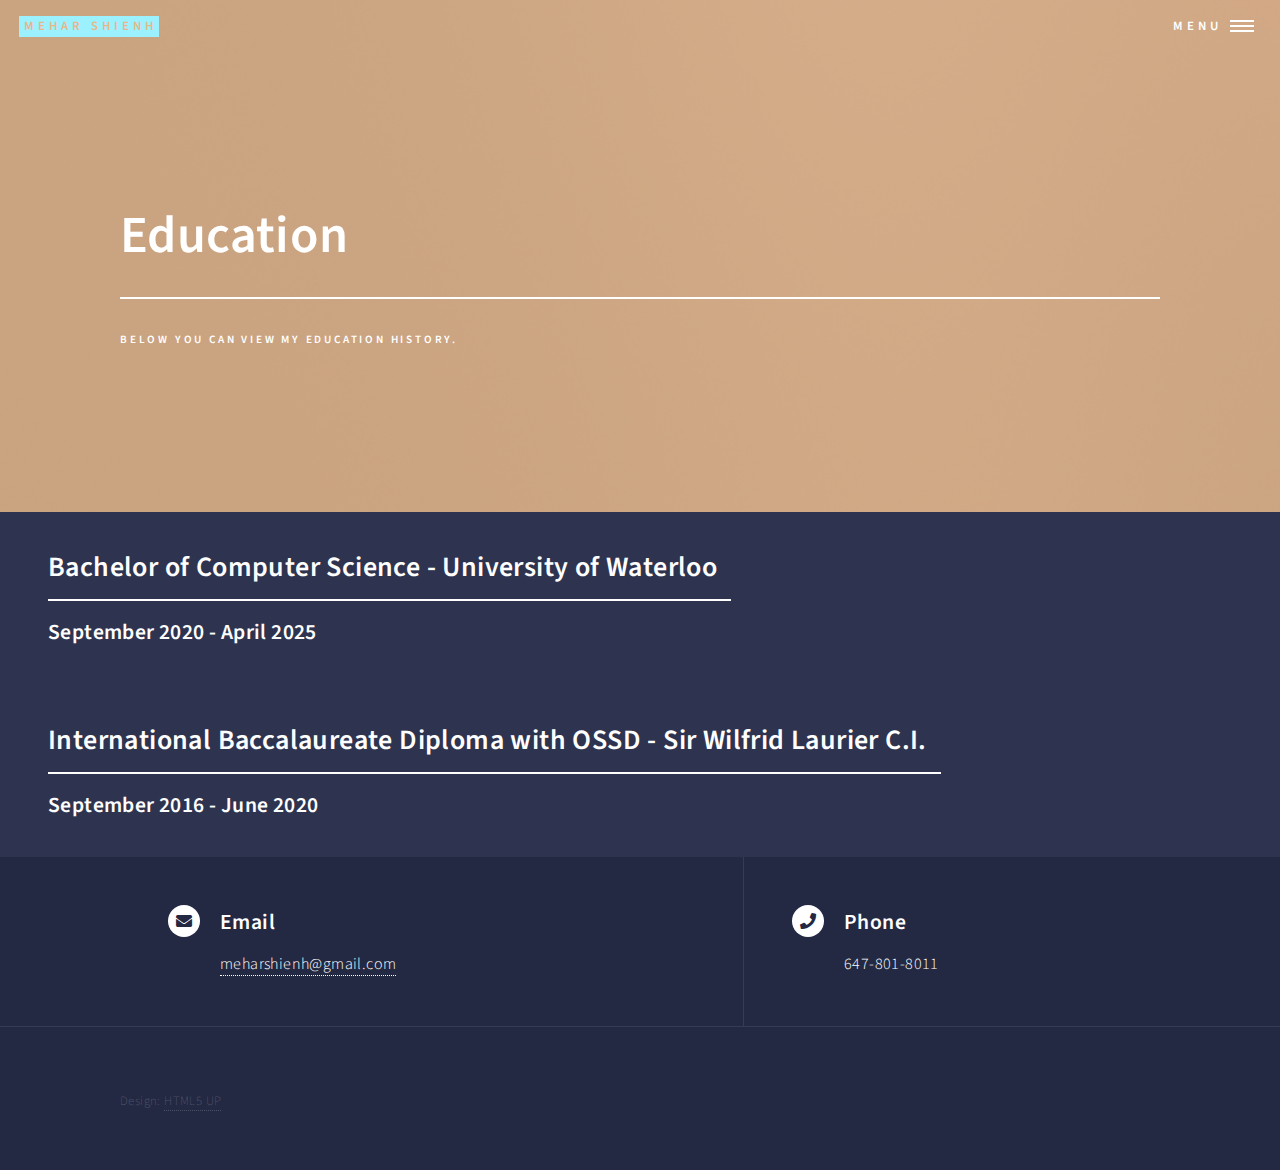
==== education.html @ dc65bcc9 "Add files via upload" ====
<!DOCTYPE HTML>
<!--
	Forty by HTML5 UP
	html5up.net | @ajlkn
	Free for personal and commercial use under the CCA 3.0 license (html5up.net/license)
-->
<html>
	<head>
		<title>Education</title>
		<meta charset="utf-8" />
		<meta name="viewport" content="width=device-width, initial-scale=1, user-scalable=no" />
		<link rel="stylesheet" href="assets/css/main.css" />
		<noscript><link rel="stylesheet" href="assets/css/noscript.css" /></noscript>
	</head>
	<body class="is-preload">

		<!-- Wrapper -->
			<div id="wrapper">

				<!-- Header -->
				<!-- Note: The "styleN" class below should match that of the banner element. -->
					<header id="header" class="alt style4">
						<a href="index.html" class="logo"><strong>Mehar Shienh</strong></a>
						<nav>
							<a href="#menu">Menu</a>
						</nav>
					</header>

				<!-- Menu -->
                <nav id="menu">
                    <ul class="links">
                        <li><a href="index.html">Home</a></li>
                        <li><a href="skills.html">Skills</a></li>
                        <li><a href="projects.html">Projects</a></li>
                        <li><a href="experience.html">Experience</a></li>
                        <li><a href="education.html">Education</a></li>
                    </ul>
                </nav>

				<!-- Banner -->
				<!-- Note: The "styleN" class below should match that of the header element. -->
					<section id="banner" class="style4">
						<div class="inner">
							<span class="image">
								<img src="images/pic07.jpg" alt="" />
							</span>
							<header class="major">
								<h1>Education</h1>
							</header>
							<div class="content">
								<p>Below you can view my education history.</p>
							</div>
						</div>
					</section>

				<!-- Main -->
					<div id="main">

						    <!-- Two -->
							<section id="two" class="spotlights">
                                <section>
									<div class="content">
										<div class="inner">
											<header class="major">
												<h2>Bachelor of Computer Science - University of Waterloo</h2>
                                                <h3>September 2020 - April 2025</h3>
											</header>
										</div>
									</div>
								</section>
								<section>
									
								</section>
								<section>
									<div class="content">
										<div class="inner">
											<header class="major">
												<h2>International Baccalaureate Diploma with OSSD - Sir Wilfrid Laurier C.I.</h2>
                                                <h3>September 2016 - June 2020</h3>
											</header>
										</div>
									</div>
								</section>
								
							    </section>

					</div>
        <!-- Contact -->
		<section id="contact">
			<div class="inner">
				<section class="split">
					<section>
						<div class="contact-method">
							<span class="icon solid alt fa-envelope"></span>
							<h3>Email</h3>
							<a href="mailto: meharshienh@gmail.com">meharshienh@gmail.com</a>
						</div>
					</section>
				</section>
				<section class="split">
					<section>
						<div class="contact-method">
							<span class="icon solid alt fa-phone"></span>
							<h3>Phone</h3>
							<span>647-801-8011</span>
						</div>
					</section>
				</section>
			</div>
		</section>

		<!-- Footer -->
		<footer id="footer">
			<div class="inner">
				<ul class="copyright">
					<li>Design: <a href="https://html5up.net">HTML5 UP</a></li>
				</ul>
			</div>
		</footer>
			</div>

		<!-- Scripts -->
			<script src="assets/js/jquery.min.js"></script>
			<script src="assets/js/jquery.scrolly.min.js"></script>
			<script src="assets/js/jquery.scrollex.min.js"></script>
			<script src="assets/js/browser.min.js"></script>
			<script src="assets/js/breakpoints.min.js"></script>
			<script src="assets/js/util.js"></script>
			<script src="assets/js/main.js"></script>

	</body>
</html>
---- assets/css/main.css ----
@import url(fontawesome-all.min.css);
@import url("https://fonts.googleapis.com/css?family=Source+Sans+Pro:300,300italic,600,600italic");

/*
	Forty by HTML5 UP
	html5up.net | @ajlkn
	Free for personal and commercial use under the CCA 3.0 license (html5up.net/license)
*/

html, body, div, span, applet, object,
iframe, h1, h2, h3, h4, h5, h6, p, blockquote,
pre, a, abbr, acronym, address, big, cite,
code, del, dfn, em, img, ins, kbd, q, s, samp,
small, strike, strong, sub, sup, tt, var, b,
u, i, center, dl, dt, dd, ol, ul, li, fieldset,
form, label, legend, table, caption, tbody,
tfoot, thead, tr, th, td, article, aside,
canvas, details, embed, figure, figcaption,
footer, header, hgroup, menu, nav, output, ruby,
section, summary, time, mark, audio, video {
	margin: 0;
	padding: 0;
	border: 0;
	font-size: 100%;
	font: inherit;
	vertical-align: baseline;}

article, aside, details, figcaption, figure,
footer, header, hgroup, menu, nav, section {
	display: block;}

body {
	line-height: 1;
}

ol, ul {
	list-style: none;
}

blockquote, q {
	quotes: none;
}

	blockquote:before, blockquote:after, q:before, q:after {
		content: '';
		content: none;
	}

table {
	border-collapse: collapse;
	border-spacing: 0;
}

body {
	-webkit-text-size-adjust: none;
}

mark {
	background-color: transparent;
	color: inherit;
}

input::-moz-focus-inner {
	border: 0;
	padding: 0;
}

input, select, textarea {
	-moz-appearance: none;
	-webkit-appearance: none;
	-ms-appearance: none;
	appearance: none;
}

/* Basic */

	@-ms-viewport {
		width: device-width;
	}

	body {
		-ms-overflow-style: scrollbar;
	}

	@media screen and (max-width: 480px) {

		html, body {
			min-width: 320px;
		}

	}

	html {
		box-sizing: border-box;
	}

	*, *:before, *:after {
		box-sizing: inherit;
	}

	body {
		background: #242943;
	}

		body.is-preload *, body.is-preload *:before, body.is-preload *:after {
			-moz-animation: none !important;
			-webkit-animation: none !important;
			-ms-animation: none !important;
			animation: none !important;
			-moz-transition: none !important;
			-webkit-transition: none !important;
			-ms-transition: none !important;
			transition: none !important;
		}

/* Type */

	body, input, select, textarea {
		color: #ffffff;
		font-family: "Source Sans Pro", Helvetica, sans-serif;
		font-size: 17pt;
		font-weight: 300;
		letter-spacing: 0.025em;
		line-height: 1.65;
	}

		@media screen and (max-width: 1680px) {

			body, input, select, textarea {
				font-size: 14pt;
			}

		}

		@media screen and (max-width: 1280px) {

			body, input, select, textarea {
				font-size: 12pt;
			}

		}

		@media screen and (max-width: 360px) {

			body, input, select, textarea {
				font-size: 11pt;
			}

		}

	a {
		-moz-transition: color 0.2s ease-in-out, border-bottom-color 0.2s ease-in-out;
		-webkit-transition: color 0.2s ease-in-out, border-bottom-color 0.2s ease-in-out;
		-ms-transition: color 0.2s ease-in-out, border-bottom-color 0.2s ease-in-out;
		transition: color 0.2s ease-in-out, border-bottom-color 0.2s ease-in-out;
		border-bottom: dotted 1px;
		color: inherit;
		text-decoration: none;
	}

		a:hover {
			border-bottom-color: transparent;
			color: #9bf1ff !important;
		}

		a:active {
			color: #53e3fb !important;
		}

	strong, b {
		color: #ffffff;
		font-weight: 600;
	}

	em, i {
		font-style: italic;
	}

	p {
		margin: 0 0 2em 0;
	}

	h1, h2, h3, h4, h5, h6 {
		color: #ffffff;
		font-weight: 600;
		line-height: 1.65;
		margin: 0 0 1em 0;
	}

		h1 a, h2 a, h3 a, h4 a, h5 a, h6 a {
			color: inherit;
			border-bottom: 0;
		}

	h1 {
		font-size: 2.5em;
	}

	h2 {
		font-size: 1.75em;
	}

	h3 {
		font-size: 1.35em;
	}

	h4 {
		font-size: 1.1em;
	}

	h5 {
		font-size: 0.9em;
	}

	h6 {
		font-size: 0.7em;
	}

	@media screen and (max-width: 736px) {

		h1 {
			font-size: 2em;
		}

		h2 {
			font-size: 1.5em;
		}

		h3 {
			font-size: 1.25em;
		}

	}

	sub {
		font-size: 0.8em;
		position: relative;
		top: 0.5em;
	}

	sup {
		font-size: 0.8em;
		position: relative;
		top: -0.5em;
	}

	blockquote {
		border-left: solid 4px rgba(212, 212, 255, 0.1);
		font-style: italic;
		margin: 0 0 2em 0;
		padding: 0.5em 0 0.5em 2em;
	}

	code {
		background: rgba(212, 212, 255, 0.035);
		font-family: "Courier New", monospace;
		font-size: 0.9em;
		margin: 0 0.25em;
		padding: 0.25em 0.65em;
	}

	pre {
		-webkit-overflow-scrolling: touch;
		font-family: "Courier New", monospace;
		font-size: 0.9em;
		margin: 0 0 2em 0;
	}

		pre code {
			display: block;
			line-height: 1.75;
			padding: 1em 1.5em;
			overflow-x: auto;
		}

	hr {
		border: 0;
		border-bottom: solid 1px rgba(212, 212, 255, 0.1);
		margin: 2em 0;
	}

		hr.major {
			margin: 3em 0;
		}

	.align-left {
		text-align: left;
	}

	.align-center {
		text-align: center;
	}

	.align-right {
		text-align: right;
	}

/* Row */

	.row {
		display: flex;
		flex-wrap: wrap;
		box-sizing: border-box;
		align-items: stretch;
	}

		.row > * {
			box-sizing: border-box;
		}

		.row.gtr-uniform > * > :last-child {
			margin-bottom: 0;
		}

		.row.aln-left {
			justify-content: flex-start;
		}

		.row.aln-center {
			justify-content: center;
		}

		.row.aln-right {
			justify-content: flex-end;
		}

		.row.aln-top {
			align-items: flex-start;
		}

		.row.aln-middle {
			align-items: center;
		}

		.row.aln-bottom {
			align-items: flex-end;
		}

		.row > .imp {
			order: -1;
		}

		.row > .col-1 {
			width: 8.33333%;
		}

		.row > .off-1 {
			margin-left: 8.33333%;
		}

		.row > .col-2 {
			width: 16.66667%;
		}

		.row > .off-2 {
			margin-left: 16.66667%;
		}

		.row > .col-3 {
			width: 25%;
		}

		.row > .off-3 {
			margin-left: 25%;
		}

		.row > .col-4 {
			width: 33.33333%;
		}

		.row > .off-4 {
			margin-left: 33.33333%;
		}

		.row > .col-5 {
			width: 41.66667%;
		}

		.row > .off-5 {
			margin-left: 41.66667%;
		}

		.row > .col-6 {
			width: 50%;
		}

		.row > .off-6 {
			margin-left: 50%;
		}

		.row > .col-7 {
			width: 58.33333%;
		}

		.row > .off-7 {
			margin-left: 58.33333%;
		}

		.row > .col-8 {
			width: 66.66667%;
		}

		.row > .off-8 {
			margin-left: 66.66667%;
		}

		.row > .col-9 {
			width: 75%;
		}

		.row > .off-9 {
			margin-left: 75%;
		}

		.row > .col-10 {
			width: 83.33333%;
		}

		.row > .off-10 {
			margin-left: 83.33333%;
		}

		.row > .col-11 {
			width: 91.66667%;
		}

		.row > .off-11 {
			margin-left: 91.66667%;
		}

		.row > .col-12 {
			width: 100%;
		}

		.row > .off-12 {
			margin-left: 100%;
		}

		.row.gtr-0 {
			margin-top: 0;
			margin-left: 0em;
		}

			.row.gtr-0 > * {
				padding: 0 0 0 0em;
			}

			.row.gtr-0.gtr-uniform {
				margin-top: 0em;
			}

				.row.gtr-0.gtr-uniform > * {
					padding-top: 0em;
				}

		.row.gtr-25 {
			margin-top: 0;
			margin-left: -0.5em;
		}

			.row.gtr-25 > * {
				padding: 0 0 0 0.5em;
			}

			.row.gtr-25.gtr-uniform {
				margin-top: -0.5em;
			}

				.row.gtr-25.gtr-uniform > * {
					padding-top: 0.5em;
				}

		.row.gtr-50 {
			margin-top: 0;
			margin-left: -1em;
		}

			.row.gtr-50 > * {
				padding: 0 0 0 1em;
			}

			.row.gtr-50.gtr-uniform {
				margin-top: -1em;
			}

				.row.gtr-50.gtr-uniform > * {
					padding-top: 1em;
				}

		.row {
			margin-top: 0;
			margin-left: -2em;
		}

			.row > * {
				padding: 0 0 0 2em;
			}

			.row.gtr-uniform {
				margin-top: -2em;
			}

				.row.gtr-uniform > * {
					padding-top: 2em;
				}

		.row.gtr-150 {
			margin-top: 0;
			margin-left: -3em;
		}

			.row.gtr-150 > * {
				padding: 0 0 0 3em;
			}

			.row.gtr-150.gtr-uniform {
				margin-top: -3em;
			}

				.row.gtr-150.gtr-uniform > * {
					padding-top: 3em;
				}

		.row.gtr-200 {
			margin-top: 0;
			margin-left: -4em;
		}

			.row.gtr-200 > * {
				padding: 0 0 0 4em;
			}

			.row.gtr-200.gtr-uniform {
				margin-top: -4em;
			}

				.row.gtr-200.gtr-uniform > * {
					padding-top: 4em;
				}

		@media screen and (max-width: 1680px) {

			.row {
				display: flex;
				flex-wrap: wrap;
				box-sizing: border-box;
				align-items: stretch;
			}

				.row > * {
					box-sizing: border-box;
				}

				.row.gtr-uniform > * > :last-child {
					margin-bottom: 0;
				}

				.row.aln-left {
					justify-content: flex-start;
				}

				.row.aln-center {
					justify-content: center;
				}

				.row.aln-right {
					justify-content: flex-end;
				}

				.row.aln-top {
					align-items: flex-start;
				}

				.row.aln-middle {
					align-items: center;
				}

				.row.aln-bottom {
					align-items: flex-end;
				}

				.row > .imp-xlarge {
					order: -1;
				}

				.row > .col-1-xlarge {
					width: 8.33333%;
				}

				.row > .off-1-xlarge {
					margin-left: 8.33333%;
				}

				.row > .col-2-xlarge {
					width: 16.66667%;
				}

				.row > .off-2-xlarge {
					margin-left: 16.66667%;
				}

				.row > .col-3-xlarge {
					width: 25%;
				}

				.row > .off-3-xlarge {
					margin-left: 25%;
				}

				.row > .col-4-xlarge {
					width: 33.33333%;
				}

				.row > .off-4-xlarge {
					margin-left: 33.33333%;
				}

				.row > .col-5-xlarge {
					width: 41.66667%;
				}

				.row > .off-5-xlarge {
					margin-left: 41.66667%;
				}

				.row > .col-6-xlarge {
					width: 50%;
				}

				.row > .off-6-xlarge {
					margin-left: 50%;
				}

				.row > .col-7-xlarge {
					width: 58.33333%;
				}

				.row > .off-7-xlarge {
					margin-left: 58.33333%;
				}

				.row > .col-8-xlarge {
					width: 66.66667%;
				}

				.row > .off-8-xlarge {
					margin-left: 66.66667%;
				}

				.row > .col-9-xlarge {
					width: 75%;
				}

				.row > .off-9-xlarge {
					margin-left: 75%;
				}

				.row > .col-10-xlarge {
					width: 83.33333%;
				}

				.row > .off-10-xlarge {
					margin-left: 83.33333%;
				}

				.row > .col-11-xlarge {
					width: 91.66667%;
				}

				.row > .off-11-xlarge {
					margin-left: 91.66667%;
				}

				.row > .col-12-xlarge {
					width: 100%;
				}

				.row > .off-12-xlarge {
					margin-left: 100%;
				}

				.row.gtr-0 {
					margin-top: 0;
					margin-left: 0em;
				}

					.row.gtr-0 > * {
						padding: 0 0 0 0em;
					}

					.row.gtr-0.gtr-uniform {
						margin-top: 0em;
					}

						.row.gtr-0.gtr-uniform > * {
							padding-top: 0em;
						}

				.row.gtr-25 {
					margin-top: 0;
					margin-left: -0.5em;
				}

					.row.gtr-25 > * {
						padding: 0 0 0 0.5em;
					}

					.row.gtr-25.gtr-uniform {
						margin-top: -0.5em;
					}

						.row.gtr-25.gtr-uniform > * {
							padding-top: 0.5em;
						}

				.row.gtr-50 {
					margin-top: 0;
					margin-left: -1em;
				}

					.row.gtr-50 > * {
						padding: 0 0 0 1em;
					}

					.row.gtr-50.gtr-uniform {
						margin-top: -1em;
					}

						.row.gtr-50.gtr-uniform > * {
							padding-top: 1em;
						}

				.row {
					margin-top: 0;
					margin-left: -2em;
				}

					.row > * {
						padding: 0 0 0 2em;
					}

					.row.gtr-uniform {
						margin-top: -2em;
					}

						.row.gtr-uniform > * {
							padding-top: 2em;
						}

				.row.gtr-150 {
					margin-top: 0;
					margin-left: -3em;
				}

					.row.gtr-150 > * {
						padding: 0 0 0 3em;
					}

					.row.gtr-150.gtr-uniform {
						margin-top: -3em;
					}

						.row.gtr-150.gtr-uniform > * {
							padding-top: 3em;
						}

				.row.gtr-200 {
					margin-top: 0;
					margin-left: -4em;
				}

					.row.gtr-200 > * {
						padding: 0 0 0 4em;
					}

					.row.gtr-200.gtr-uniform {
						margin-top: -4em;
					}

						.row.gtr-200.gtr-uniform > * {
							padding-top: 4em;
						}

		}

		@media screen and (max-width: 1280px) {

			.row {
				display: flex;
				flex-wrap: wrap;
				box-sizing: border-box;
				align-items: stretch;
			}

				.row > * {
					box-sizing: border-box;
				}

				.row.gtr-uniform > * > :last-child {
					margin-bottom: 0;
				}

				.row.aln-left {
					justify-content: flex-start;
				}

				.row.aln-center {
					justify-content: center;
				}

				.row.aln-right {
					justify-content: flex-end;
				}

				.row.aln-top {
					align-items: flex-start;
				}

				.row.aln-middle {
					align-items: center;
				}

				.row.aln-bottom {
					align-items: flex-end;
				}

				.row > .imp-large {
					order: -1;
				}

				.row > .col-1-large {
					width: 8.33333%;
				}

				.row > .off-1-large {
					margin-left: 8.33333%;
				}

				.row > .col-2-large {
					width: 16.66667%;
				}

				.row > .off-2-large {
					margin-left: 16.66667%;
				}

				.row > .col-3-large {
					width: 25%;
				}

				.row > .off-3-large {
					margin-left: 25%;
				}

				.row > .col-4-large {
					width: 33.33333%;
				}

				.row > .off-4-large {
					margin-left: 33.33333%;
				}

				.row > .col-5-large {
					width: 41.66667%;
				}

				.row > .off-5-large {
					margin-left: 41.66667%;
				}

				.row > .col-6-large {
					width: 50%;
				}

				.row > .off-6-large {
					margin-left: 50%;
				}

				.row > .col-7-large {
					width: 58.33333%;
				}

				.row > .off-7-large {
					margin-left: 58.33333%;
				}

				.row > .col-8-large {
					width: 66.66667%;
				}

				.row > .off-8-large {
					margin-left: 66.66667%;
				}

				.row > .col-9-large {
					width: 75%;
				}

				.row > .off-9-large {
					margin-left: 75%;
				}

				.row > .col-10-large {
					width: 83.33333%;
				}

				.row > .off-10-large {
					margin-left: 83.33333%;
				}

				.row > .col-11-large {
					width: 91.66667%;
				}

				.row > .off-11-large {
					margin-left: 91.66667%;
				}

				.row > .col-12-large {
					width: 100%;
				}

				.row > .off-12-large {
					margin-left: 100%;
				}

				.row.gtr-0 {
					margin-top: 0;
					margin-left: 0em;
				}

					.row.gtr-0 > * {
						padding: 0 0 0 0em;
					}

					.row.gtr-0.gtr-uniform {
						margin-top: 0em;
					}

						.row.gtr-0.gtr-uniform > * {
							padding-top: 0em;
						}

				.row.gtr-25 {
					margin-top: 0;
					margin-left: -0.375em;
				}

					.row.gtr-25 > * {
						padding: 0 0 0 0.375em;
					}

					.row.gtr-25.gtr-uniform {
						margin-top: -0.375em;
					}

						.row.gtr-25.gtr-uniform > * {
							padding-top: 0.375em;
						}

				.row.gtr-50 {
					margin-top: 0;
					margin-left: -0.75em;
				}

					.row.gtr-50 > * {
						padding: 0 0 0 0.75em;
					}

					.row.gtr-50.gtr-uniform {
						margin-top: -0.75em;
					}

						.row.gtr-50.gtr-uniform > * {
							padding-top: 0.75em;
						}

				.row {
					margin-top: 0;
					margin-left: -1.5em;
				}

					.row > * {
						padding: 0 0 0 1.5em;
					}

					.row.gtr-uniform {
						margin-top: -1.5em;
					}

						.row.gtr-uniform > * {
							padding-top: 1.5em;
						}

				.row.gtr-150 {
					margin-top: 0;
					margin-left: -2.25em;
				}

					.row.gtr-150 > * {
						padding: 0 0 0 2.25em;
					}

					.row.gtr-150.gtr-uniform {
						margin-top: -2.25em;
					}

						.row.gtr-150.gtr-uniform > * {
							padding-top: 2.25em;
						}

				.row.gtr-200 {
					margin-top: 0;
					margin-left: -3em;
				}

					.row.gtr-200 > * {
						padding: 0 0 0 3em;
					}

					.row.gtr-200.gtr-uniform {
						margin-top: -3em;
					}

						.row.gtr-200.gtr-uniform > * {
							padding-top: 3em;
						}

		}

		@media screen and (max-width: 980px) {

			.row {
				display: flex;
				flex-wrap: wrap;
				box-sizing: border-box;
				align-items: stretch;
			}

				.row > * {
					box-sizing: border-box;
				}

				.row.gtr-uniform > * > :last-child {
					margin-bottom: 0;
				}

				.row.aln-left {
					justify-content: flex-start;
				}

				.row.aln-center {
					justify-content: center;
				}

				.row.aln-right {
					justify-content: flex-end;
				}

				.row.aln-top {
					align-items: flex-start;
				}

				.row.aln-middle {
					align-items: center;
				}

				.row.aln-bottom {
					align-items: flex-end;
				}

				.row > .imp-medium {
					order: -1;
				}

				.row > .col-1-medium {
					width: 8.33333%;
				}

				.row > .off-1-medium {
					margin-left: 8.33333%;
				}

				.row > .col-2-medium {
					width: 16.66667%;
				}

				.row > .off-2-medium {
					margin-left: 16.66667%;
				}

				.row > .col-3-medium {
					width: 25%;
				}

				.row > .off-3-medium {
					margin-left: 25%;
				}

				.row > .col-4-medium {
					width: 33.33333%;
				}

				.row > .off-4-medium {
					margin-left: 33.33333%;
				}

				.row > .col-5-medium {
					width: 41.66667%;
				}

				.row > .off-5-medium {
					margin-left: 41.66667%;
				}

				.row > .col-6-medium {
					width: 50%;
				}

				.row > .off-6-medium {
					margin-left: 50%;
				}

				.row > .col-7-medium {
					width: 58.33333%;
				}

				.row > .off-7-medium {
					margin-left: 58.33333%;
				}

				.row > .col-8-medium {
					width: 66.66667%;
				}

				.row > .off-8-medium {
					margin-left: 66.66667%;
				}

				.row > .col-9-medium {
					width: 75%;
				}

				.row > .off-9-medium {
					margin-left: 75%;
				}

				.row > .col-10-medium {
					width: 83.33333%;
				}

				.row > .off-10-medium {
					margin-left: 83.33333%;
				}

				.row > .col-11-medium {
					width: 91.66667%;
				}

				.row > .off-11-medium {
					margin-left: 91.66667%;
				}

				.row > .col-12-medium {
					width: 100%;
				}

				.row > .off-12-medium {
					margin-left: 100%;
				}

				.row.gtr-0 {
					margin-top: 0;
					margin-left: 0em;
				}

					.row.gtr-0 > * {
						padding: 0 0 0 0em;
					}

					.row.gtr-0.gtr-uniform {
						margin-top: 0em;
					}

						.row.gtr-0.gtr-uniform > * {
							padding-top: 0em;
						}

				.row.gtr-25 {
					margin-top: 0;
					margin-left: -0.375em;
				}

					.row.gtr-25 > * {
						padding: 0 0 0 0.375em;
					}

					.row.gtr-25.gtr-uniform {
						margin-top: -0.375em;
					}

						.row.gtr-25.gtr-uniform > * {
							padding-top: 0.375em;
						}

				.row.gtr-50 {
					margin-top: 0;
					margin-left: -0.75em;
				}

					.row.gtr-50 > * {
						padding: 0 0 0 0.75em;
					}

					.row.gtr-50.gtr-uniform {
						margin-top: -0.75em;
					}

						.row.gtr-50.gtr-uniform > * {
							padding-top: 0.75em;
						}

				.row {
					margin-top: 0;
					margin-left: -1.5em;
				}

					.row > * {
						padding: 0 0 0 1.5em;
					}

					.row.gtr-uniform {
						margin-top: -1.5em;
					}

						.row.gtr-uniform > * {
							padding-top: 1.5em;
						}

				.row.gtr-150 {
					margin-top: 0;
					margin-left: -2.25em;
				}

					.row.gtr-150 > * {
						padding: 0 0 0 2.25em;
					}

					.row.gtr-150.gtr-uniform {
						margin-top: -2.25em;
					}

						.row.gtr-150.gtr-uniform > * {
							padding-top: 2.25em;
						}

				.row.gtr-200 {
					margin-top: 0;
					margin-left: -3em;
				}

					.row.gtr-200 > * {
						padding: 0 0 0 3em;
					}

					.row.gtr-200.gtr-uniform {
						margin-top: -3em;
					}

						.row.gtr-200.gtr-uniform > * {
							padding-top: 3em;
						}

		}

		@media screen and (max-width: 736px) {

			.row {
				display: flex;
				flex-wrap: wrap;
				box-sizing: border-box;
				align-items: stretch;
			}

				.row > * {
					box-sizing: border-box;
				}

				.row.gtr-uniform > * > :last-child {
					margin-bottom: 0;
				}

				.row.aln-left {
					justify-content: flex-start;
				}

				.row.aln-center {
					justify-content: center;
				}

				.row.aln-right {
					justify-content: flex-end;
				}

				.row.aln-top {
					align-items: flex-start;
				}

				.row.aln-middle {
					align-items: center;
				}

				.row.aln-bottom {
					align-items: flex-end;
				}

				.row > .imp-small {
					order: -1;
				}

				.row > .col-1-small {
					width: 8.33333%;
				}

				.row > .off-1-small {
					margin-left: 8.33333%;
				}

				.row > .col-2-small {
					width: 16.66667%;
				}

				.row > .off-2-small {
					margin-left: 16.66667%;
				}

				.row > .col-3-small {
					width: 25%;
				}

				.row > .off-3-small {
					margin-left: 25%;
				}

				.row > .col-4-small {
					width: 33.33333%;
				}

				.row > .off-4-small {
					margin-left: 33.33333%;
				}

				.row > .col-5-small {
					width: 41.66667%;
				}

				.row > .off-5-small {
					margin-left: 41.66667%;
				}

				.row > .col-6-small {
					width: 50%;
				}

				.row > .off-6-small {
					margin-left: 50%;
				}

				.row > .col-7-small {
					width: 58.33333%;
				}

				.row > .off-7-small {
					margin-left: 58.33333%;
				}

				.row > .col-8-small {
					width: 66.66667%;
				}

				.row > .off-8-small {
					margin-left: 66.66667%;
				}

				.row > .col-9-small {
					width: 75%;
				}

				.row > .off-9-small {
					margin-left: 75%;
				}

				.row > .col-10-small {
					width: 83.33333%;
				}

				.row > .off-10-small {
					margin-left: 83.33333%;
				}

				.row > .col-11-small {
					width: 91.66667%;
				}

				.row > .off-11-small {
					margin-left: 91.66667%;
				}

				.row > .col-12-small {
					width: 100%;
				}

				.row > .off-12-small {
					margin-left: 100%;
				}

				.row.gtr-0 {
					margin-top: 0;
					margin-left: 0em;
				}

					.row.gtr-0 > * {
						padding: 0 0 0 0em;
					}

					.row.gtr-0.gtr-uniform {
						margin-top: 0em;
					}

						.row.gtr-0.gtr-uniform > * {
							padding-top: 0em;
						}

				.row.gtr-25 {
					margin-top: 0;
					margin-left: -0.3125em;
				}

					.row.gtr-25 > * {
						padding: 0 0 0 0.3125em;
					}

					.row.gtr-25.gtr-uniform {
						margin-top: -0.3125em;
					}

						.row.gtr-25.gtr-uniform > * {
							padding-top: 0.3125em;
						}

				.row.gtr-50 {
					margin-top: 0;
					margin-left: -0.625em;
				}

					.row.gtr-50 > * {
						padding: 0 0 0 0.625em;
					}

					.row.gtr-50.gtr-uniform {
						margin-top: -0.625em;
					}

						.row.gtr-50.gtr-uniform > * {
							padding-top: 0.625em;
						}

				.row {
					margin-top: 0;
					margin-left: -1.25em;
				}

					.row > * {
						padding: 0 0 0 1.25em;
					}

					.row.gtr-uniform {
						margin-top: -1.25em;
					}

						.row.gtr-uniform > * {
							padding-top: 1.25em;
						}

				.row.gtr-150 {
					margin-top: 0;
					margin-left: -1.875em;
				}

					.row.gtr-150 > * {
						padding: 0 0 0 1.875em;
					}

					.row.gtr-150.gtr-uniform {
						margin-top: -1.875em;
					}

						.row.gtr-150.gtr-uniform > * {
							padding-top: 1.875em;
						}

				.row.gtr-200 {
					margin-top: 0;
					margin-left: -2.5em;
				}

					.row.gtr-200 > * {
						padding: 0 0 0 2.5em;
					}

					.row.gtr-200.gtr-uniform {
						margin-top: -2.5em;
					}

						.row.gtr-200.gtr-uniform > * {
							padding-top: 2.5em;
						}

		}

		@media screen and (max-width: 480px) {

			.row {
				display: flex;
				flex-wrap: wrap;
				box-sizing: border-box;
				align-items: stretch;
			}

				.row > * {
					box-sizing: border-box;
				}

				.row.gtr-uniform > * > :last-child {
					margin-bottom: 0;
				}

				.row.aln-left {
					justify-content: flex-start;
				}

				.row.aln-center {
					justify-content: center;
				}

				.row.aln-right {
					justify-content: flex-end;
				}

				.row.aln-top {
					align-items: flex-start;
				}

				.row.aln-middle {
					align-items: center;
				}

				.row.aln-bottom {
					align-items: flex-end;
				}

				.row > .imp-xsmall {
					order: -1;
				}

				.row > .col-1-xsmall {
					width: 8.33333%;
				}

				.row > .off-1-xsmall {
					margin-left: 8.33333%;
				}

				.row > .col-2-xsmall {
					width: 16.66667%;
				}

				.row > .off-2-xsmall {
					margin-left: 16.66667%;
				}

				.row > .col-3-xsmall {
					width: 25%;
				}

				.row > .off-3-xsmall {
					margin-left: 25%;
				}

				.row > .col-4-xsmall {
					width: 33.33333%;
				}

				.row > .off-4-xsmall {
					margin-left: 33.33333%;
				}

				.row > .col-5-xsmall {
					width: 41.66667%;
				}

				.row > .off-5-xsmall {
					margin-left: 41.66667%;
				}

				.row > .col-6-xsmall {
					width: 50%;
				}

				.row > .off-6-xsmall {
					margin-left: 50%;
				}

				.row > .col-7-xsmall {
					width: 58.33333%;
				}

				.row > .off-7-xsmall {
					margin-left: 58.33333%;
				}

				.row > .col-8-xsmall {
					width: 66.66667%;
				}

				.row > .off-8-xsmall {
					margin-left: 66.66667%;
				}

				.row > .col-9-xsmall {
					width: 75%;
				}

				.row > .off-9-xsmall {
					margin-left: 75%;
				}

				.row > .col-10-xsmall {
					width: 83.33333%;
				}

				.row > .off-10-xsmall {
					margin-left: 83.33333%;
				}

				.row > .col-11-xsmall {
					width: 91.66667%;
				}

				.row > .off-11-xsmall {
					margin-left: 91.66667%;
				}

				.row > .col-12-xsmall {
					width: 100%;
				}

				.row > .off-12-xsmall {
					margin-left: 100%;
				}

				.row.gtr-0 {
					margin-top: 0;
					margin-left: 0em;
				}

					.row.gtr-0 > * {
						padding: 0 0 0 0em;
					}

					.row.gtr-0.gtr-uniform {
						margin-top: 0em;
					}

						.row.gtr-0.gtr-uniform > * {
							padding-top: 0em;
						}

				.row.gtr-25 {
					margin-top: 0;
					margin-left: -0.3125em;
				}

					.row.gtr-25 > * {
						padding: 0 0 0 0.3125em;
					}

					.row.gtr-25.gtr-uniform {
						margin-top: -0.3125em;
					}

						.row.gtr-25.gtr-uniform > * {
							padding-top: 0.3125em;
						}

				.row.gtr-50 {
					margin-top: 0;
					margin-left: -0.625em;
				}

					.row.gtr-50 > * {
						padding: 0 0 0 0.625em;
					}

					.row.gtr-50.gtr-uniform {
						margin-top: -0.625em;
					}

						.row.gtr-50.gtr-uniform > * {
							padding-top: 0.625em;
						}

				.row {
					margin-top: 0;
					margin-left: -1.25em;
				}

					.row > * {
						padding: 0 0 0 1.25em;
					}

					.row.gtr-uniform {
						margin-top: -1.25em;
					}

						.row.gtr-uniform > * {
							padding-top: 1.25em;
						}

				.row.gtr-150 {
					margin-top: 0;
					margin-left: -1.875em;
				}

					.row.gtr-150 > * {
						padding: 0 0 0 1.875em;
					}

					.row.gtr-150.gtr-uniform {
						margin-top: -1.875em;
					}

						.row.gtr-150.gtr-uniform > * {
							padding-top: 1.875em;
						}

				.row.gtr-200 {
					margin-top: 0;
					margin-left: -2.5em;
				}

					.row.gtr-200 > * {
						padding: 0 0 0 2.5em;
					}

					.row.gtr-200.gtr-uniform {
						margin-top: -2.5em;
					}

						.row.gtr-200.gtr-uniform > * {
							padding-top: 2.5em;
						}

		}

/* Section/Article */

	section.special, article.special {
		text-align: center;
	}

	header.major {
		width: -moz-max-content;
		width: -webkit-max-content;
		width: -ms-max-content;
		width: max-content;
		margin-bottom: 2em;
	}

		header.major > :first-child {
			margin-bottom: 0;
			width: calc(100% + 0.5em);
		}

			header.major > :first-child:after {
				content: '';
				background-color: #ffffff;
				display: block;
				height: 2px;
				margin: 0.325em 0 0.5em 0;
				width: 100%;
			}

		header.major > p {
			font-size: 0.7em;
			font-weight: 600;
			letter-spacing: 0.25em;
			margin-bottom: 0;
			text-transform: uppercase;
		}

		body.is-ie header.major > :first-child:after {
			max-width: 9em;
		}

		body.is-ie header.major > h1:after {
			max-width: 100% !important;
		}

	@media screen and (max-width: 736px) {

		header.major > p br {
			display: none;
		}

	}

/* Form */

	form {
		margin: 0 0 2em 0;
	}

		form > :last-child {
			margin-bottom: 0;
		}

		form > .fields {
			display: -moz-flex;
			display: -webkit-flex;
			display: -ms-flex;
			display: flex;
			-moz-flex-wrap: wrap;
			-webkit-flex-wrap: wrap;
			-ms-flex-wrap: wrap;
			flex-wrap: wrap;
			width: calc(100% + 3em);
			margin: -1.5em 0 2em -1.5em;
		}

			form > .fields > .field {
				-moz-flex-grow: 0;
				-webkit-flex-grow: 0;
				-ms-flex-grow: 0;
				flex-grow: 0;
				-moz-flex-shrink: 0;
				-webkit-flex-shrink: 0;
				-ms-flex-shrink: 0;
				flex-shrink: 0;
				padding: 1.5em 0 0 1.5em;
				width: calc(100% - 1.5em);
			}

				form > .fields > .field.half {
					width: calc(50% - 0.75em);
				}

				form > .fields > .field.third {
					width: calc(100%/3 - 0.5em);
				}

				form > .fields > .field.quarter {
					width: calc(25% - 0.375em);
				}

		@media screen and (max-width: 480px) {

			form > .fields {
				width: calc(100% + 3em);
				margin: -1.5em 0 2em -1.5em;
			}

				form > .fields > .field {
					padding: 1.5em 0 0 1.5em;
					width: calc(100% - 1.5em);
				}

					form > .fields > .field.half {
						width: calc(100% - 1.5em);
					}

					form > .fields > .field.third {
						width: calc(100% - 1.5em);
					}

					form > .fields > .field.quarter {
						width: calc(100% - 1.5em);
					}

		}

	label {
		color: #ffffff;
		display: block;
		font-size: 0.8em;
		font-weight: 600;
		letter-spacing: 0.25em;
		margin: 0 0 1em 0;
		text-transform: uppercase;
	}

	input[type="text"],
	input[type="password"],
	input[type="email"],
	input[type="tel"],
	input[type="search"],
	input[type="url"],
	select,
	textarea {
		-moz-appearance: none;
		-webkit-appearance: none;
		-ms-appearance: none;
		appearance: none;
		background: rgba(212, 212, 255, 0.035);
		border: none;
		border-radius: 0;
		color: inherit;
		display: block;
		outline: 0;
		padding: 0 1em;
		text-decoration: none;
		width: 100%;
	}

		input[type="text"]:invalid,
		input[type="password"]:invalid,
		input[type="email"]:invalid,
		input[type="tel"]:invalid,
		input[type="search"]:invalid,
		input[type="url"]:invalid,
		select:invalid,
		textarea:invalid {
			box-shadow: none;
		}

		input[type="text"]:focus,
		input[type="password"]:focus,
		input[type="email"]:focus,
		input[type="tel"]:focus,
		input[type="search"]:focus,
		input[type="url"]:focus,
		select:focus,
		textarea:focus {
			border-color: #9bf1ff;
			box-shadow: 0 0 0 2px #9bf1ff;
		}

	select {
		background-image: url("data:image/svg+xml;charset=utf8,%3Csvg xmlns='http://www.w3.org/2000/svg' width='40' height='40' preserveAspectRatio='none' viewBox='0 0 40 40'%3E%3Cpath d='M9.4,12.3l10.4,10.4l10.4-10.4c0.2-0.2,0.5-0.4,0.9-0.4c0.3,0,0.6,0.1,0.9,0.4l3.3,3.3c0.2,0.2,0.4,0.5,0.4,0.9 c0,0.4-0.1,0.6-0.4,0.9L20.7,31.9c-0.2,0.2-0.5,0.4-0.9,0.4c-0.3,0-0.6-0.1-0.9-0.4L4.3,17.3c-0.2-0.2-0.4-0.5-0.4-0.9 c0-0.4,0.1-0.6,0.4-0.9l3.3-3.3c0.2-0.2,0.5-0.4,0.9-0.4S9.1,12.1,9.4,12.3z' fill='rgba(212, 212, 255, 0.1)' /%3E%3C/svg%3E");
		background-size: 1.25rem;
		background-repeat: no-repeat;
		background-position: calc(100% - 1rem) center;
		height: 2.75em;
		padding-right: 2.75em;
		text-overflow: ellipsis;
	}

		select option {
			color: #ffffff;
			background: #242943;
		}

		select:focus::-ms-value {
			background-color: transparent;
		}

		select::-ms-expand {
			display: none;
		}

	input[type="text"],
	input[type="password"],
	input[type="email"],
	input[type="tel"],
	input[type="search"],
	input[type="url"],
	select {
		height: 2.75em;
	}

	textarea {
		padding: 0.75em 1em;
	}

	input[type="checkbox"],
	input[type="radio"] {
		-moz-appearance: none;
		-webkit-appearance: none;
		-ms-appearance: none;
		appearance: none;
		display: block;
		float: left;
		margin-right: -2em;
		opacity: 0;
		width: 1em;
		z-index: -1;
	}

		input[type="checkbox"] + label,
		input[type="radio"] + label {
			text-decoration: none;
			color: #ffffff;
			cursor: pointer;
			display: inline-block;
			font-weight: 300;
			padding-left: 2.65em;
			padding-right: 0.75em;
			position: relative;
		}

			input[type="checkbox"] + label:before,
			input[type="radio"] + label:before {
				-moz-osx-font-smoothing: grayscale;
				-webkit-font-smoothing: antialiased;
				display: inline-block;
				font-style: normal;
				font-variant: normal;
				text-rendering: auto;
				line-height: 1;
				text-transform: none !important;
				font-family: 'Font Awesome 5 Free';
				font-weight: 900;
			}

			input[type="checkbox"] + label:before,
			input[type="radio"] + label:before {
				background: rgba(212, 212, 255, 0.035);
				content: '';
				display: inline-block;
				font-size: 0.8em;
				height: 2.0625em;
				left: 0;
				letter-spacing: 0;
				line-height: 2.0625em;
				position: absolute;
				text-align: center;
				top: 0;
				width: 2.0625em;
			}

		input[type="checkbox"]:checked + label:before,
		input[type="radio"]:checked + label:before {
			background: #ffffff;
			border-color: #9bf1ff;
			content: '\f00c';
			color: #242943;
		}

		input[type="checkbox"]:focus + label:before,
		input[type="radio"]:focus + label:before {
			box-shadow: 0 0 0 2px #9bf1ff;
		}

	input[type="radio"] + label:before {
		border-radius: 100%;
	}

	::-webkit-input-placeholder {
		color: rgba(244, 244, 255, 0.2) !important;
		opacity: 1.0;
	}

	:-moz-placeholder {
		color: rgba(244, 244, 255, 0.2) !important;
		opacity: 1.0;
	}

	::-moz-placeholder {
		color: rgba(244, 244, 255, 0.2) !important;
		opacity: 1.0;
	}

	:-ms-input-placeholder {
		color: rgba(244, 244, 255, 0.2) !important;
		opacity: 1.0;
	}

/* Box */

	.box {
		border: solid 1px rgba(212, 212, 255, 0.1);
		margin-bottom: 2em;
		padding: 1.5em;
	}

		.box > :last-child,
		.box > :last-child > :last-child,
		.box > :last-child > :last-child > :last-child {
			margin-bottom: 0;
		}

		.box.alt {
			border: 0;
			border-radius: 0;
			padding: 0;
		}

/* Icon */

	.icon {
		text-decoration: none;
		border-bottom: none;
		position: relative;
	}

		.icon:before {
			-moz-osx-font-smoothing: grayscale;
			-webkit-font-smoothing: antialiased;
			display: inline-block;
			font-style: normal;
			font-variant: normal;
			text-rendering: auto;
			line-height: 1;
			text-transform: none !important;
			font-family: 'Font Awesome 5 Free';
			font-weight: 400;
		}

		.icon > .label {
			display: none;
		}

		.icon:before {
			line-height: inherit;
		}

		.icon.solid:before {
			font-weight: 900;
		}

		.icon.brands:before {
			font-family: 'Font Awesome 5 Brands';
		}

		.icon.alt:before {
			background-color: #ffffff;
			border-radius: 100%;
			color: #242943;
			display: inline-block;
			height: 2em;
			line-height: 2em;
			text-align: center;
			width: 2em;
		}

	a.icon.alt:before {
		-moz-transition: background-color 0.2s ease-in-out;
		-webkit-transition: background-color 0.2s ease-in-out;
		-ms-transition: background-color 0.2s ease-in-out;
		transition: background-color 0.2s ease-in-out;
	}

	a.icon.alt:hover:before {
		background-color: #6fc3df;
	}

	a.icon.alt:active:before {
		background-color: #37a6cb;
	}

/* Image */

	.image {
		border: 0;
		display: inline-block;
		position: relative;
	}

		.image img {
			display: block;
		}

		.image.left, .image.right {
			max-width: 30%;
		}

			.image.left img, .image.right img {
				width: 100%;
			}

		.image.left {
			float: left;
			margin: 0 1.5em 1.25em 0;
			top: 0.25em;
		}

		.image.right {
			float: right;
			margin: 0 0 1.25em 1.5em;
			top: 0.25em;
		}

		.image.fit {
			display: block;
			margin: 0 0 2em 0;
			width: 100%;
		}

			.image.fit img {
				width: 100%;
			}

		.image.main {
			display: block;
			margin: 2.5em 0;
			width: 100%;
		}

			.image.main img {
				width: 100%;
			}

			@media screen and (max-width: 736px) {

				.image.main {
					margin: 1.5em 0;
				}

			}

/* List */

	ol {
		list-style: decimal;
		margin: 0 0 2em 0;
		padding-left: 1.25em;
	}

		ol li {
			padding-left: 0.25em;
		}

	ul {
		list-style: disc;
		margin: 0 0 2em 0;
		padding-left: 1em;
	}

		ul li {
			padding-left: 0.5em;
		}

		ul.alt {
			list-style: none;
			padding-left: 0;
		}

			ul.alt li {
				border-top: solid 1px rgba(212, 212, 255, 0.1);
				padding: 0.5em 0;
			}

				ul.alt li:first-child {
					border-top: 0;
					padding-top: 0;
				}

	dl {
		margin: 0 0 2em 0;
	}

		dl dt {
			display: block;
			font-weight: 600;
			margin: 0 0 1em 0;
		}

		dl dd {
			margin-left: 2em;
		}

/* Actions */

	ul.actions {
		display: -moz-flex;
		display: -webkit-flex;
		display: -ms-flex;
		display: flex;
		cursor: default;
		list-style: none;
		margin-left: -1em;
		padding-left: 0;
	}

		ul.actions li {
			padding: 0 0 0 1em;
			vertical-align: middle;
		}

		ul.actions.special {
			-moz-justify-content: center;
			-webkit-justify-content: center;
			-ms-justify-content: center;
			justify-content: center;
			width: 100%;
			margin-left: 0;
		}

			ul.actions.special li:first-child {
				padding-left: 0;
			}

		ul.actions.stacked {
			-moz-flex-direction: column;
			-webkit-flex-direction: column;
			-ms-flex-direction: column;
			flex-direction: column;
			margin-left: 0;
		}

			ul.actions.stacked li {
				padding: 1.3em 0 0 0;
			}

				ul.actions.stacked li:first-child {
					padding-top: 0;
				}

		ul.actions.fit {
			width: calc(100% + 1em);
		}

			ul.actions.fit li {
				-moz-flex-grow: 1;
				-webkit-flex-grow: 1;
				-ms-flex-grow: 1;
				flex-grow: 1;
				-moz-flex-shrink: 1;
				-webkit-flex-shrink: 1;
				-ms-flex-shrink: 1;
				flex-shrink: 1;
				width: 100%;
			}

				ul.actions.fit li > * {
					width: 100%;
				}

			ul.actions.fit.stacked {
				width: 100%;
			}

/* Icons */

	ul.icons {
		cursor: default;
		list-style: none;
		padding-left: 0;
		text-align:center;
	}

		ul.icons li {
			display: inline-block;
			padding: 0 1em 0 0;
		}

			ul.icons li:last-child {
				padding-right: 0;
			}

		@media screen and (max-width: 736px) {

			ul.icons li {
				padding: 0 0.75em 0 0;
			}

		}

/* Pagination */

	ul.pagination {
		cursor: default;
		list-style: none;
		padding-left: 0;
	}

		ul.pagination li {
			display: inline-block;
			padding-left: 0;
			vertical-align: middle;
		}

			ul.pagination li > .page {
				-moz-transition: background-color 0.2s ease-in-out, color 0.2s ease-in-out;
				-webkit-transition: background-color 0.2s ease-in-out, color 0.2s ease-in-out;
				-ms-transition: background-color 0.2s ease-in-out, color 0.2s ease-in-out;
				transition: background-color 0.2s ease-in-out, color 0.2s ease-in-out;
				border-bottom: 0;
				display: inline-block;
				font-size: 0.8em;
				font-weight: 600;
				height: 1.5em;
				line-height: 1.5em;
				margin: 0 0.125em;
				min-width: 1.5em;
				padding: 0 0.5em;
				text-align: center;
			}

				ul.pagination li > .page.active {
					background-color: #ffffff;
					color: #242943;
				}

					ul.pagination li > .page.active:hover {
						background-color: #9bf1ff;
						color: #242943 !important;
					}

					ul.pagination li > .page.active:active {
						background-color: #53e3fb;
					}

			ul.pagination li:first-child {
				padding-right: 0.75em;
			}

			ul.pagination li:last-child {
				padding-left: 0.75em;
			}

		@media screen and (max-width: 480px) {

			ul.pagination li:nth-child(n+2):nth-last-child(n+2) {
				display: none;
			}

			ul.pagination li:first-child {
				padding-right: 0;
			}

		}

/* Table */

	.table-wrapper {
		-webkit-overflow-scrolling: touch;
		overflow-x: auto;
	}

	table {
		margin: 0 0 2em 0;
		width: 100%;
	}

		table tbody tr {
			border: solid 1px rgba(212, 212, 255, 0.1);
			border-left: 0;
			border-right: 0;
		}

			table tbody tr:nth-child(2n + 1) {
				background-color: rgba(212, 212, 255, 0.035);
			}

		table td {
			padding: 0.75em 0.75em;
		}

		table th {
			color: #ffffff;
			font-size: 0.9em;
			font-weight: 600;
			padding: 0 0.75em 0.75em 0.75em;
			text-align: left;
		}

		table thead {
			border-bottom: solid 2px rgba(212, 212, 255, 0.1);
		}

		table tfoot {
			border-top: solid 2px rgba(212, 212, 255, 0.1);
		}

		table.alt {
			border-collapse: separate;
		}

			table.alt tbody tr td {
				border: solid 1px rgba(212, 212, 255, 0.1);
				border-left-width: 0;
				border-top-width: 0;
			}

				table.alt tbody tr td:first-child {
					border-left-width: 1px;
				}

			table.alt tbody tr:first-child td {
				border-top-width: 1px;
			}

			table.alt thead {
				border-bottom: 0;
			}

			table.alt tfoot {
				border-top: 0;
			}

/* Button */

	input[type="submit"],
	input[type="reset"],
	input[type="button"],
	button,
	.button {
		-moz-appearance: none;
		-webkit-appearance: none;
		-ms-appearance: none;
		appearance: none;
		-moz-transition: background-color 0.2s ease-in-out, box-shadow 0.2s ease-in-out, color 0.2s ease-in-out;
		-webkit-transition: background-color 0.2s ease-in-out, box-shadow 0.2s ease-in-out, color 0.2s ease-in-out;
		-ms-transition: background-color 0.2s ease-in-out, box-shadow 0.2s ease-in-out, color 0.2s ease-in-out;
		transition: background-color 0.2s ease-in-out, box-shadow 0.2s ease-in-out, color 0.2s ease-in-out;
		background-color: transparent;
		border: 0;
		border-radius: 0;
		box-shadow: inset 0 0 0 2px #ffffff;
		color: #ffffff;
		cursor: pointer;
		display: inline-block;
		font-size: 0.8em;
		font-weight: 600;
		height: 3.5em;
		letter-spacing: 0.25em;
		line-height: 3.5em;
		padding: 0 1.75em;
		text-align: center;
		text-decoration: none;
		text-transform: uppercase;
		white-space: nowrap;
	}

		input[type="submit"]:hover, input[type="submit"]:active,
		input[type="reset"]:hover,
		input[type="reset"]:active,
		input[type="button"]:hover,
		input[type="button"]:active,
		button:hover,
		button:active,
		.button:hover,
		.button:active {
			box-shadow: inset 0 0 0 2px #9bf1ff;
			color: #9bf1ff;
		}

		input[type="submit"]:active,
		input[type="reset"]:active,
		input[type="button"]:active,
		button:active,
		.button:active {
			background-color: rgba(155, 241, 255, 0.1);
			box-shadow: inset 0 0 0 2px #53e3fb;
			color: #53e3fb;
		}

		input[type="submit"].icon:before,
		input[type="reset"].icon:before,
		input[type="button"].icon:before,
		button.icon:before,
		.button.icon:before {
			margin-right: 0.5em;
		}

		input[type="submit"].fit,
		input[type="reset"].fit,
		input[type="button"].fit,
		button.fit,
		.button.fit {
			width: 100%;
		}

		input[type="submit"].small,
		input[type="reset"].small,
		input[type="button"].small,
		button.small,
		.button.small {
			font-size: 0.6em;
		}

		input[type="submit"].large,
		input[type="reset"].large,
		input[type="button"].large,
		button.large,
		.button.large {
			font-size: 1.25em;
			height: 3em;
			line-height: 3em;
		}

		input[type="submit"].next,
		input[type="reset"].next,
		input[type="button"].next,
		button.next,
		.button.next {
			padding-right: 4.5em;
			position: relative;
		}

			input[type="submit"].next:before, input[type="submit"].next:after,
			input[type="reset"].next:before,
			input[type="reset"].next:after,
			input[type="button"].next:before,
			input[type="button"].next:after,
			button.next:before,
			button.next:after,
			.button.next:before,
			.button.next:after {
				-moz-transition: opacity 0.2s ease-in-out;
				-webkit-transition: opacity 0.2s ease-in-out;
				-ms-transition: opacity 0.2s ease-in-out;
				transition: opacity 0.2s ease-in-out;
				background-position: center right;
				background-repeat: no-repeat;
				background-size: 36px 24px;
				content: '';
				display: block;
				height: 100%;
				position: absolute;
				right: 1.5em;
				top: 0;
				vertical-align: middle;
				width: 36px;
			}

			input[type="submit"].next:before,
			input[type="reset"].next:before,
			input[type="button"].next:before,
			button.next:before,
			.button.next:before {
				background-image: url("data:image/svg+xml;charset=utf8,%3Csvg xmlns='http://www.w3.org/2000/svg' xmlns:xlink='http://www.w3.org/1999/xlink' width='36px' height='24px' viewBox='0 0 36 24' zoomAndPan='disable'%3E%3Cstyle%3Eline %7B stroke: %23ffffff%3B stroke-width: 2px%3B %7D%3C/style%3E%3Cline x1='0' y1='12' x2='34' y2='12' /%3E%3Cline x1='25' y1='4' x2='34' y2='12.5' /%3E%3Cline x1='25' y1='20' x2='34' y2='11.5' /%3E%3C/svg%3E");
			}

			input[type="submit"].next:after,
			input[type="reset"].next:after,
			input[type="button"].next:after,
			button.next:after,
			.button.next:after {
				background-image: url("data:image/svg+xml;charset=utf8,%3Csvg xmlns='http://www.w3.org/2000/svg' xmlns:xlink='http://www.w3.org/1999/xlink' width='36px' height='24px' viewBox='0 0 36 24' zoomAndPan='disable'%3E%3Cstyle%3Eline %7B stroke: %239bf1ff%3B stroke-width: 2px%3B %7D%3C/style%3E%3Cline x1='0' y1='12' x2='34' y2='12' /%3E%3Cline x1='25' y1='4' x2='34' y2='12.5' /%3E%3Cline x1='25' y1='20' x2='34' y2='11.5' /%3E%3C/svg%3E");
				opacity: 0;
				z-index: 1;
			}

			input[type="submit"].next:hover:after, input[type="submit"].next:active:after,
			input[type="reset"].next:hover:after,
			input[type="reset"].next:active:after,
			input[type="button"].next:hover:after,
			input[type="button"].next:active:after,
			button.next:hover:after,
			button.next:active:after,
			.button.next:hover:after,
			.button.next:active:after {
				opacity: 1;
			}

			@media screen and (max-width: 1280px) {

				input[type="submit"].next,
				input[type="reset"].next,
				input[type="button"].next,
				button.next,
				.button.next {
					padding-right: 5em;
				}

			}

		input[type="submit"].primary,
		input[type="reset"].primary,
		input[type="button"].primary,
		button.primary,
		.button.primary {
			background-color: #ffffff;
			box-shadow: none;
			color: #242943;
		}

			input[type="submit"].primary:hover, input[type="submit"].primary:active,
			input[type="reset"].primary:hover,
			input[type="reset"].primary:active,
			input[type="button"].primary:hover,
			input[type="button"].primary:active,
			button.primary:hover,
			button.primary:active,
			.button.primary:hover,
			.button.primary:active {
				background-color: #9bf1ff;
				color: #242943 !important;
			}

			input[type="submit"].primary:active,
			input[type="reset"].primary:active,
			input[type="button"].primary:active,
			button.primary:active,
			.button.primary:active {
				background-color: #53e3fb;
			}

		input[type="submit"].disabled, input[type="submit"]:disabled,
		input[type="reset"].disabled,
		input[type="reset"]:disabled,
		input[type="button"].disabled,
		input[type="button"]:disabled,
		button.disabled,
		button:disabled,
		.button.disabled,
		.button:disabled {
			pointer-events: none;
			cursor: default;
			opacity: 0.25;
		}

/* Tiles */

	.tiles {
		display: -moz-flex;
		display: -webkit-flex;
		display: -ms-flex;
		display: flex;
		-moz-flex-wrap: wrap;
		-webkit-flex-wrap: wrap;
		-ms-flex-wrap: wrap;
		flex-wrap: wrap;
		border-top: 0 !important;
	}

		.tiles + * {
			border-top: 0 !important;
		}

		.tiles article {
			-moz-align-items: center;
			-webkit-align-items: center;
			-ms-align-items: center;
			align-items: center;
			display: -moz-flex;
			display: -webkit-flex;
			display: -ms-flex;
			display: flex;
			-moz-transition: -moz-transform 0.25s ease, opacity 0.25s ease, -moz-filter 1s ease, -webkit-filter 1s ease;
			-webkit-transition: -webkit-transform 0.25s ease, opacity 0.25s ease, -webkit-filter 1s ease, -webkit-filter 1s ease;
			-ms-transition: -ms-transform 0.25s ease, opacity 0.25s ease, -ms-filter 1s ease, -webkit-filter 1s ease;
			transition: transform 0.25s ease, opacity 0.25s ease, filter 1s ease, -webkit-filter 1s ease;
			padding: 4em 4em 2em 4em ;
			background-position: center;
			background-repeat: no-repeat;
			background-size: cover;
			cursor: default;
			height: 40vh;
			max-height: 40em;
			min-height: 23em;
			overflow: hidden;
			position: relative;
			width: 40%;
		}

			.tiles article .image {
				display: none;
			}

			.tiles article header {
				position: relative;
				z-index: 3;
			}

			.tiles article h3 {
				font-size: 1.75em;
			}

				.tiles article h3 a:hover {
					color: inherit !important;
				}

			.tiles article .link.primary {
				border: 0;
				height: 100%;
				left: 0;
				position: absolute;
				top: 0;
				width: 100%;
				z-index: 4;
			}

			.tiles article:before {
				-moz-transition: opacity 0.5s ease;
				-webkit-transition: opacity 0.5s ease;
				-ms-transition: opacity 0.5s ease;
				transition: opacity 0.5s ease;
				bottom: 0;
				content: '';
				display: block;
				height: 100%;
				left: 0;
				opacity: 0.85;
				position: absolute;
				width: 100%;
				z-index: 2;
			}

			.tiles article:after {
				background-color: rgba(36, 41, 67, 0.25);
				content: '';
				display: block;
				height: 100%;
				left: 0;
				position: absolute;
				top: 0;
				width: 100%;
				z-index: 1;
			}

			.tiles article:hover:before {
				opacity: 0;
			}

			.tiles article.is-transitioning {
				-moz-transform: scale(0.95);
				-webkit-transform: scale(0.95);
				-ms-transform: scale(0.95);
				transform: scale(0.95);
				-moz-filter: blur(0.5em);
				-webkit-filter: blur(0.5em);
				-ms-filter: blur(0.5em);
				filter: blur(0.5em);
				opacity: 0;
			}

			.tiles article:nth-child(4n - 1), .tiles article:nth-child(4n - 2) {
				width: 60%;
			}

			.tiles article:nth-child(6n - 5):before {
				background-color: #6fc3df;
			}

			.tiles article:nth-child(6n - 4):before {
				background-color: #8d82c4;
			}

			.tiles article:nth-child(6n - 3):before {
				background-color: #ec8d81;
			}

			.tiles article:nth-child(6n - 2):before {
				background-color: #e7b788;
			}

			.tiles article:nth-child(6n - 1):before {
				background-color: #8ea9e8;
			}

			.tiles article:nth-child(6n):before {
				background-color: #87c5a4;
			}

		@media screen and (max-width: 1280px) {

			.tiles article {
				padding: 4em 3em 2em 3em ;
				height: 30vh;
				max-height: 30em;
				min-height: 20em;
			}

		}

		@media screen and (max-width: 980px) {

			.tiles article {
				width: 50% !important;
			}

		}

		@media screen and (max-width: 736px) {

			.tiles article {
				padding: 3em 1.5em 1em 1.5em ;
				height: 16em;
				max-height: none;
				min-height: 0;
			}

				.tiles article h3 {
					font-size: 1.5em;
				}

		}

		@media screen and (max-width: 480px) {

			.tiles {
				display: block;
			}

				.tiles article {
					height: 20em;
					width: 100% !important;
				}

		}

/* Contact Method */

	.contact-method {
		margin: 0 0 2em 0;
		padding-left: 3.25em;
		position: relative;
	}

		.contact-method .icon {
			left: 0;
			position: absolute;
			top: 0;
		}

		.contact-method h3 {
			margin: 0 0 0.5em 0;
		}

/* Spotlights */

	.spotlights {
		border-top: 0 !important;
	}

		.spotlights + * {
			border-top: 0 !important;
		}

		.spotlights > section {
			display: -moz-flex;
			display: -webkit-flex;
			display: -ms-flex;
			display: flex;
			-moz-flex-direction: row;
			-webkit-flex-direction: row;
			-ms-flex-direction: row;
			flex-direction: row;
			background-color: #2e3450;
		}

			.spotlights > section > .image {
				background-position: center center;
				background-size: cover;
				border-radius: 0;
				display: block;
				position: relative;
				width: 30%;
			}

				.spotlights > section > .image img {
					border-radius: 0;
					display: block;
					width: 100%;
				}

				.spotlights > section > .image:before {
					background: rgba(36, 41, 67, 0.9);
					content: '';
					display: block;
					height: 100%;
					left: 0;
					opacity: 0;
					position: absolute;
					top: 0;
					width: 100%;
				}

			.spotlights > section > .content {
				display: -moz-flex;
				display: -webkit-flex;
				display: -ms-flex;
				display: flex;
				-moz-flex-direction: column;
				-webkit-flex-direction: column;
				-ms-flex-direction: column;
				flex-direction: column;
				-moz-justify-content: center;
				-webkit-justify-content: center;
				-ms-justify-content: center;
				justify-content: center;
				-moz-align-items: center;
				-webkit-align-items: center;
				-ms-align-items: center;
				align-items: center;
				padding: 2em 3em 0.1em 3em ;
				width: 70%;
			}

				.spotlights > section > .content > .inner {
					margin: 0 auto;
					max-width: 100%;
					width: 65em;
				}

			.spotlights > section:nth-child(2n) {
				-moz-flex-direction: row-reverse;
				-webkit-flex-direction: row-reverse;
				-ms-flex-direction: row-reverse;
				flex-direction: row-reverse;
				background-color: #333856;
			}

				.spotlights > section:nth-child(2n) > .content {
					-moz-align-items: -moz-flex-end;
					-webkit-align-items: -webkit-flex-end;
					-ms-align-items: -ms-flex-end;
					align-items: flex-end;
				}

		@media screen and (max-width: 1680px) {

			.spotlights > section > .image {
				width: 40%;
			}

			.spotlights > section > .content {
				width: 60%;
			}

		}

		@media screen and (max-width: 1280px) {

			.spotlights > section > .image {
				width: 45%;
			}

			.spotlights > section > .content {
				width: 55%;
			}

		}

		@media screen and (max-width: 980px) {

			.spotlights > section {
				display: block;
			}

				.spotlights > section > .image {
					width: 100%;
				}

				.spotlights > section > .content {
					padding: 4em 3em 2em 3em ;
					width: 100%;
				}

		}

		@media screen and (max-width: 736px) {

			.spotlights > section > .content {
				padding: 3em 1.5em 1em 1.5em ;
			}

		}

/* Header */

	@-moz-keyframes reveal-header {
		0% {
			top: -4em;
			opacity: 0;
		}

		100% {
			top: 0;
			opacity: 1;
		}
	}

	@-webkit-keyframes reveal-header {
		0% {
			top: -4em;
			opacity: 0;
		}

		100% {
			top: 0;
			opacity: 1;
		}
	}

	@-ms-keyframes reveal-header {
		0% {
			top: -4em;
			opacity: 0;
		}

		100% {
			top: 0;
			opacity: 1;
		}
	}

	@keyframes reveal-header {
		0% {
			top: -4em;
			opacity: 0;
		}

		100% {
			top: 0;
			opacity: 1;
		}
	}

	#header {
		display: -moz-flex;
		display: -webkit-flex;
		display: -ms-flex;
		display: flex;
		background-color: #2a2f4a;
		box-shadow: 0 0 0.25em 0 rgba(0, 0, 0, 0.15);
		cursor: default;
		font-weight: 600;
		height: 3.25em;
		left: 0;
		letter-spacing: 0.25em;
		line-height: 3.25em;
		margin: 0;
		position: fixed;
		text-transform: uppercase;
		top: 0;
		width: 100%;
		z-index: 10000;
	}

		#header .logo {
			border: 0;
			display: inline-block;
			font-size: 0.8em;
			height: inherit;
			line-height: inherit;
			padding: 0 1.5em;
		}

			#header .logo strong {
				-moz-transition: background-color 0.2s ease-in-out, color 0.2s ease-in-out;
				-webkit-transition: background-color 0.2s ease-in-out, color 0.2s ease-in-out;
				-ms-transition: background-color 0.2s ease-in-out, color 0.2s ease-in-out;
				transition: background-color 0.2s ease-in-out, color 0.2s ease-in-out;
				background-color: #ffffff;
				color: #242943;
				display: inline-block;
				line-height: 1.65em;
				margin-right: 0.325em;
				padding: 0 0.125em 0 0.375em;
			}

			#header .logo:hover strong {
				background-color: #9bf1ff;
			}

			#header .logo:active strong {
				background-color: #53e3fb;
			}

		#header nav {
			display: -moz-flex;
			display: -webkit-flex;
			display: -ms-flex;
			display: flex;
			-moz-justify-content: -moz-flex-end;
			-webkit-justify-content: -webkit-flex-end;
			-ms-justify-content: -ms-flex-end;
			justify-content: flex-end;
			-moz-flex-grow: 1;
			-webkit-flex-grow: 1;
			-ms-flex-grow: 1;
			flex-grow: 1;
			height: inherit;
			line-height: inherit;
		}

			#header nav a {
				border: 0;
				display: block;
				font-size: 0.8em;
				height: inherit;
				line-height: inherit;
				padding: 0 0.75em;
				position: relative;
				vertical-align: middle;
			}

				#header nav a:last-child {
					padding-right: 1.5em;
				}

				#header nav a[href="#menu"] {
					padding-right: 3.325em !important;
				}

					#header nav a[href="#menu"]:before, #header nav a[href="#menu"]:after {
						background-image: url("data:image/svg+xml;charset=utf8,%3Csvg xmlns='http://www.w3.org/2000/svg' width='24' height='32' viewBox='0 0 24 32' preserveAspectRatio='none'%3E%3Cstyle%3Eline %7B stroke-width: 2px%3B stroke: %23ffffff%3B %7D%3C/style%3E%3Cline x1='0' y1='11' x2='24' y2='11' /%3E%3Cline x1='0' y1='21' x2='24' y2='21' /%3E%3Cline x1='0' y1='16' x2='24' y2='16' /%3E%3C/svg%3E");
						background-position: center;
						background-repeat: no-repeat;
						background-size: 24px 32px;
						content: '';
						display: block;
						height: 100%;
						position: absolute;
						right: 1.5em;
						top: 0;
						vertical-align: middle;
						width: 24px;
					}

					#header nav a[href="#menu"]:after {
						-moz-transition: opacity 0.2s ease-in-out;
						-webkit-transition: opacity 0.2s ease-in-out;
						-ms-transition: opacity 0.2s ease-in-out;
						transition: opacity 0.2s ease-in-out;
						background-image: url("data:image/svg+xml;charset=utf8,%3Csvg xmlns='http://www.w3.org/2000/svg' width='24' height='32' viewBox='0 0 24 32' preserveAspectRatio='none'%3E%3Cstyle%3Eline %7B stroke-width: 2px%3B stroke: %239bf1ff%3B %7D%3C/style%3E%3Cline x1='0' y1='11' x2='24' y2='11' /%3E%3Cline x1='0' y1='21' x2='24' y2='21' /%3E%3Cline x1='0' y1='16' x2='24' y2='16' /%3E%3C/svg%3E");
						opacity: 0;
						z-index: 1;
					}

					#header nav a[href="#menu"]:hover:after, #header nav a[href="#menu"]:active:after {
						opacity: 1;
					}

					#header nav a[href="#menu"]:last-child {
						padding-right: 3.875em !important;
					}

						#header nav a[href="#menu"]:last-child:before, #header nav a[href="#menu"]:last-child:after {
							right: 2em;
						}

		#header.reveal {
			-moz-animation: reveal-header 0.35s ease;
			-webkit-animation: reveal-header 0.35s ease;
			-ms-animation: reveal-header 0.35s ease;
			animation: reveal-header 0.35s ease;
		}

		#header.alt {
			-moz-transition: opacity 2.5s ease;
			-webkit-transition: opacity 2.5s ease;
			-ms-transition: opacity 2.5s ease;
			transition: opacity 2.5s ease;
			-moz-transition-delay: 0.75s;
			-webkit-transition-delay: 0.75s;
			-ms-transition-delay: 0.75s;
			transition-delay: 0.75s;
			-moz-animation: none;
			-webkit-animation: none;
			-ms-animation: none;
			animation: none;
			background-color: transparent;
			box-shadow: none;
			position: absolute;
		}

			#header.alt.style1 .logo strong {
				color: #6fc3df;
			}

			#header.alt.style2 .logo strong {
				color: #8d82c4;
			}

			#header.alt.style3 .logo strong {
				color: #ec8d81;
			}

			#header.alt.style4 .logo strong {
				color: #e7b788;
			}

			#header.alt.style5 .logo strong {
				color: #8ea9e8;
			}

			#header.alt.style6 .logo strong {
				color: #87c5a4;
			}

		body.is-preload #header.alt {
			opacity: 0;
		}

		@media screen and (max-width: 1680px) {

			#header nav a[href="#menu"] {
				padding-right: 3.75em !important;
			}

				#header nav a[href="#menu"]:last-child {
					padding-right: 4.25em !important;
				}

		}

		@media screen and (max-width: 1280px) {

			#header nav a[href="#menu"] {
				padding-right: 4em !important;
			}

				#header nav a[href="#menu"]:last-child {
					padding-right: 4.5em !important;
				}

		}

		@media screen and (max-width: 736px) {

			#header {
				height: 2.75em;
				line-height: 2.75em;
			}

				#header .logo {
					padding: 0 1em;
				}

				#header nav a {
					padding: 0 0.5em;
				}

					#header nav a:last-child {
						padding-right: 1em;
					}

					#header nav a[href="#menu"] {
						padding-right: 3.25em !important;
					}

						#header nav a[href="#menu"]:before, #header nav a[href="#menu"]:after {
							right: 0.75em;
						}

						#header nav a[href="#menu"]:last-child {
							padding-right: 4em !important;
						}

							#header nav a[href="#menu"]:last-child:before, #header nav a[href="#menu"]:last-child:after {
								right: 1.5em;
							}

		}

		@media screen and (max-width: 480px) {

			#header .logo span {
				display: none;
			}

			#header nav a[href="#menu"] {
				overflow: hidden;
				padding-right: 0 !important;
				text-indent: 5em;
				white-space: nowrap;
				width: 5em;
			}

				#header nav a[href="#menu"]:before, #header nav a[href="#menu"]:after {
					right: 0;
					width: inherit;
				}

				#header nav a[href="#menu"]:last-child:before, #header nav a[href="#menu"]:last-child:after {
					width: 4em;
					right: 0;
				}

		}

/* Banner */

	#banner {
		-moz-align-items: center;
		-webkit-align-items: center;
		-ms-align-items: center;
		align-items: center;
		background-image: url("../../images/banner.jpg");
		display: -moz-flex;
		display: -webkit-flex;
		display: -ms-flex;
		display: flex;
		padding: 6em 0 2em 0 ;
		background-attachment: fixed;
		background-position: center;
		background-repeat: no-repeat;
		background-size: cover;
		border-bottom: 0 !important;
		cursor: default;
		height: 60vh;
		margin-bottom: -3.25em;
		max-height: 32em;
		min-height: 22em;
		position: relative;
		top: -3.25em;
	}

		#banner:after {
			-moz-transition: opacity 2.5s ease;
			-webkit-transition: opacity 2.5s ease;
			-ms-transition: opacity 2.5s ease;
			transition: opacity 2.5s ease;
			-moz-transition-delay: 0.75s;
			-webkit-transition-delay: 0.75s;
			-ms-transition-delay: 0.75s;
			transition-delay: 0.75s;
			pointer-events: none;
			background-color: #242943;
			content: '';
			display: block;
			height: 100%;
			left: 0;
			opacity: 0.85;
			position: absolute;
			top: 0;
			width: 100%;
			z-index: 1;
		}

		#banner h1 {
			font-size: 3.25em;
		}

		#banner > .inner {
			-moz-transition: opacity 1.5s ease, -moz-transform 0.5s ease-out, -moz-filter 0.5s ease, -webkit-filter 0.5s ease;
			-webkit-transition: opacity 1.5s ease, -webkit-transform 0.5s ease-out, -webkit-filter 0.5s ease, -webkit-filter 0.5s ease;
			-ms-transition: opacity 1.5s ease, -ms-transform 0.5s ease-out, -ms-filter 0.5s ease, -webkit-filter 0.5s ease;
			transition: opacity 1.5s ease, transform 0.5s ease-out, filter 0.5s ease, -webkit-filter 0.5s ease;
			padding: 0 !important;
			position: relative;
			z-index: 2;
		}

			#banner > .inner .image {
				display: none;
			}

			#banner > .inner header {
				width: auto;
			}

				#banner > .inner header > :first-child {
					width: auto;
				}

					#banner > .inner header > :first-child:after {
						max-width: 100%;
					}

			#banner > .inner .content {
				display: -moz-flex;
				display: -webkit-flex;
				display: -ms-flex;
				display: flex;
				-moz-align-items: center;
				-webkit-align-items: center;
				-ms-align-items: center;
				align-items: center;
				margin: 0 0 2em 0;
			}

				#banner > .inner .content > * {
					margin-right: 1.5em;
					margin-bottom: 0;
				}

				#banner > .inner .content > :last-child {
					margin-right: 0;
				}

				#banner > .inner .content p {
					font-size: 0.7em;
					font-weight: 600;
					letter-spacing: 0.25em;
					text-transform: uppercase;
				}

		#banner.major {
			height: 75vh;
			min-height: 30em;
			max-height: 50em;
		}

			#banner.major.alt {
				opacity: 0.75;
			}

		#banner.style1:after {
			background-color: #6fc3df;
		}

		#banner.style2:after {
			background-color: #8d82c4;
		}

		#banner.style3:after {
			background-color: #ec8d81;
		}

		#banner.style4:after {
			background-color: #e7b788;
		}

		#banner.style5:after {
			background-color: #8ea9e8;
		}

		#banner.style6:after {
			background-color: #87c5a4;
		}

		body.is-preload #banner:after {
			opacity: 1.0;
		}

		body.is-preload #banner > .inner {
			-moz-filter: blur(0.125em);
			-webkit-filter: blur(0.125em);
			-ms-filter: blur(0.125em);
			filter: blur(0.125em);
			-moz-transform: translateX(-0.5em);
			-webkit-transform: translateX(-0.5em);
			-ms-transform: translateX(-0.5em);
			transform: translateX(-0.5em);
			opacity: 0;
		}

		@media screen and (max-width: 1280px) {

			#banner {
				background-attachment: scroll;
			}

		}

		@media screen and (max-width: 736px) {

			#banner {
				padding: 5em 0 1em 0 ;
				height: auto;
				margin-bottom: -2.75em;
				max-height: none;
				min-height: 0;
				top: -2.75em;
			}

				#banner h1 {
					font-size: 2em;
				}

				#banner > .inner .content {
					display: block;
				}

					#banner > .inner .content > * {
						margin-right: 0;
						margin-bottom: 2em;
					}

				#banner.major {
					height: auto;
					min-height: 0;
					max-height: none;
				}

		}

		@media screen and (max-width: 480px) {

			#banner {
				padding: 6em 0 2em 0 ;
			}

				#banner > .inner .content p br {
					display: none;
				}

				#banner.major {
					padding: 8em 0 4em 0 ;
				}

		}

/* Main */

	#main {
		background-color: #2a2f4a;
	}

		#main > * {
			border-top: solid 1px rgba(212, 212, 255, 0.1);
		}

			#main > *:first-child {
				border-top: 0;
			}

			#main > * > .inner {
				padding: 4em 0 2em 0 ;
				margin: 0 auto;
				max-width: 65em;
				width: calc(100% - 6em);
			}

				@media screen and (max-width: 736px) {

					#main > * > .inner {
						padding: 3em 0 1em 0 ;
						width: calc(100% - 3em);
					}

				}

		#main.alt {
			background-color: transparent;
			border-bottom: solid 1px rgba(212, 212, 255, 0.1);
		}

/* Contact */

	#contact {
		border-bottom: solid 1px rgba(212, 212, 255, 0.1);
		overflow-x: hidden;
	}

		#contact > .inner {
			display: -moz-flex;
			display: -webkit-flex;
			display: -ms-flex;
			display: flex;
			padding: 0 !important;
		}

			#contact > .inner > :nth-child(2n - 1) {
				padding: 4em 3em 2em 0 ;
				border-right: solid 1px rgba(212, 212, 255, 0.1);
				width: 60%;
			}

			#contact > .inner > :nth-child(2n) {
				padding-left: 3em;
				width: 40%;
			}

			#contact > .inner > .split {
				padding: 0;
			}

				#contact > .inner > .split > * {
					padding: 3em 0 1em 3em ;
					position: relative;
				}

					#contact > .inner > .split > *:before {
						border-top: solid 1px rgba(212, 212, 255, 0.1);
						content: '';
						display: block;
						margin-left: -3em;
						position: absolute;
						top: 0;
						width: calc(100vw + 3em);
					}

				#contact > .inner > .split > :first-child:before {
					display: none;
				}

		@media screen and (max-width: 980px) {

			#contact > .inner {
				display: block;
			}

				#contact > .inner > :nth-child(2n - 1) {
					padding: 4em 0 2em 0 ;
					border-right: 0;
					width: 100%;
				}

				#contact > .inner > :nth-child(2n) {
					padding-left: 0;
					width: 100%;
				}

				#contact > .inner > .split > * {
					padding: 3em 0 1em 0 ;
				}

				#contact > .inner > .split > :first-child:before {
					display: block;
				}

		}

		@media screen and (max-width: 736px) {

			#contact > .inner > :nth-child(2n - 1) {
				padding: 3em 0 1em 0 ;
			}

		}

/* Footer */

	#footer .copyright {
		font-size: 0.8em;
		list-style: none;
		padding-left: 0;
	}

		#footer .copyright li {
			border-left: solid 1px rgba(212, 212, 255, 0.1);
			color: rgba(244, 244, 255, 0.2);
			display: inline-block;
			line-height: 1;
			margin-left: 1em;
			padding-left: 1em;
		}

			#footer .copyright li:first-child {
				border-left: 0;
				margin-left: 0;
				padding-left: 0;
			}

	@media screen and (max-width: 480px) {

		#footer .copyright li {
			display: block;
			border-left: 0;
			margin-left: 0;
			padding-left: 0;
			line-height: inherit;
		}

	}

/* Wrapper */

	#wrapper {
		-moz-transition: -moz-filter 0.35s ease, -webkit-filter 0.35s ease, opacity 0.375s ease-out;
		-webkit-transition: -webkit-filter 0.35s ease, -webkit-filter 0.35s ease, opacity 0.375s ease-out;
		-ms-transition: -ms-filter 0.35s ease, -webkit-filter 0.35s ease, opacity 0.375s ease-out;
		transition: filter 0.35s ease, -webkit-filter 0.35s ease, opacity 0.375s ease-out;
		padding-top: 3.25em;
	}

		#wrapper.is-transitioning {
			opacity: 0;
		}

		#wrapper > * > .inner {
			padding: 4em 0 2em 0 ;
			margin: 0 auto;
			max-width: 65em;
			width: calc(100% - 6em);
		}

			@media screen and (max-width: 736px) {

				#wrapper > * > .inner {
					padding: 3em 0 1em 0 ;
					width: calc(100% - 3em);
				}

			}

		@media screen and (max-width: 736px) {

			#wrapper {
				padding-top: 2.75em;
			}

		}

/* Menu */

	#menu {
		-moz-transition: -moz-transform 0.35s ease, opacity 0.35s ease, visibility 0.35s;
		-webkit-transition: -webkit-transform 0.35s ease, opacity 0.35s ease, visibility 0.35s;
		-ms-transition: -ms-transform 0.35s ease, opacity 0.35s ease, visibility 0.35s;
		transition: transform 0.35s ease, opacity 0.35s ease, visibility 0.35s;
		-moz-align-items: center;
		-webkit-align-items: center;
		-ms-align-items: center;
		align-items: center;
		display: -moz-flex;
		display: -webkit-flex;
		display: -ms-flex;
		display: flex;
		-moz-justify-content: center;
		-webkit-justify-content: center;
		-ms-justify-content: center;
		justify-content: center;
		pointer-events: none;
		background: rgba(36, 41, 67, 0.9);
		box-shadow: none;
		height: 100%;
		left: 0;
		opacity: 0;
		overflow: hidden;
		padding: 3em 2em;
		position: fixed;
		top: 0;
		visibility: hidden;
		width: 100%;
		z-index: 10002;
	}

		#menu .inner {
			-moz-transition: -moz-transform 0.35s ease-out, opacity 0.35s ease, visibility 0.35s;
			-webkit-transition: -webkit-transform 0.35s ease-out, opacity 0.35s ease, visibility 0.35s;
			-ms-transition: -ms-transform 0.35s ease-out, opacity 0.35s ease, visibility 0.35s;
			transition: transform 0.35s ease-out, opacity 0.35s ease, visibility 0.35s;
			-moz-transform: rotateX(20deg);
			-webkit-transform: rotateX(20deg);
			-ms-transform: rotateX(20deg);
			transform: rotateX(20deg);
			-webkit-overflow-scrolling: touch;
			max-width: 100%;
			max-height: 100vh;
			opacity: 0;
			overflow: auto;
			text-align: center;
			visibility: hidden;
			width: 18em;
		}

			#menu .inner > :first-child {
				margin-top: 2em;
			}

			#menu .inner > :last-child {
				margin-bottom: 3em;
			}

		#menu ul {
			margin: 0 0 1em 0;
		}

			#menu ul.links {
				list-style: none;
				padding: 0;
			}

				#menu ul.links > li {
					padding: 0;
				}

					#menu ul.links > li > a:not(.button) {
						border: 0;
						border-top: solid 1px rgba(212, 212, 255, 0.1);
						display: block;
						font-size: 0.8em;
						font-weight: 600;
						letter-spacing: 0.25em;
						line-height: 4em;
						text-decoration: none;
						text-transform: uppercase;
					}

					#menu ul.links > li > .button {
						display: block;
						margin: 0.5em 0 0 0;
					}

					#menu ul.links > li:first-child > a:not(.button) {
						border-top: 0 !important;
					}

		#menu .close {
			-moz-transition: color 0.2s ease-in-out;
			-webkit-transition: color 0.2s ease-in-out;
			-ms-transition: color 0.2s ease-in-out;
			transition: color 0.2s ease-in-out;
			-webkit-tap-highlight-color: rgba(0, 0, 0, 0);
			border: 0;
			cursor: pointer;
			display: block;
			height: 4em;
			line-height: 4em;
			overflow: hidden;
			padding-right: 1.25em;
			position: absolute;
			right: 0;
			text-align: right;
			text-indent: 8em;
			top: 0;
			vertical-align: middle;
			white-space: nowrap;
			width: 8em;
		}

			#menu .close:before, #menu .close:after {
				-moz-transition: opacity 0.2s ease-in-out;
				-webkit-transition: opacity 0.2s ease-in-out;
				-ms-transition: opacity 0.2s ease-in-out;
				transition: opacity 0.2s ease-in-out;
				background-position: center;
				background-repeat: no-repeat;
				content: '';
				display: block;
				height: 4em;
				position: absolute;
				right: 0;
				top: 0;
				width: 4em;
			}

			#menu .close:before {
				background-image: url("data:image/svg+xml;charset=utf8,%3Csvg xmlns='http://www.w3.org/2000/svg' xmlns:xlink='http://www.w3.org/1999/xlink' width='20px' height='20px' viewBox='0 0 20 20' zoomAndPan='disable'%3E%3Cstyle%3Eline %7B stroke: %23ffffff%3B stroke-width: 2%3B %7D%3C/style%3E%3Cline x1='0' y1='0' x2='20' y2='20' /%3E%3Cline x1='20' y1='0' x2='0' y2='20' /%3E%3C/svg%3E");
			}

			#menu .close:after {
				background-image: url("data:image/svg+xml;charset=utf8,%3Csvg xmlns='http://www.w3.org/2000/svg' xmlns:xlink='http://www.w3.org/1999/xlink' width='20px' height='20px' viewBox='0 0 20 20' zoomAndPan='disable'%3E%3Cstyle%3Eline %7B stroke: %239bf1ff%3B stroke-width: 2%3B %7D%3C/style%3E%3Cline x1='0' y1='0' x2='20' y2='20' /%3E%3Cline x1='20' y1='0' x2='0' y2='20' /%3E%3C/svg%3E");
				opacity: 0;
			}

			#menu .close:hover:after, #menu .close:active:after {
				opacity: 1;
			}

	body.is-ie #menu {
		background: rgba(42, 47, 74, 0.975);
	}

	body.is-menu-visible #wrapper {
		-moz-filter: blur(0.5em);
		-webkit-filter: blur(0.5em);
		-ms-filter: blur(0.5em);
		filter: blur(0.5em);
	}

	body.is-menu-visible #menu {
		pointer-events: auto;
		opacity: 1;
		visibility: visible;
	}

		body.is-menu-visible #menu .inner {
			-moz-transform: none;
			-webkit-transform: none;
			-ms-transform: none;
			transform: none;
			opacity: 1;
			visibility: visible;
		}
---- assets/css/noscript.css ----
/*
	Forty by HTML5 UP
	html5up.net | @ajlkn
	Free for personal and commercial use under the CCA 3.0 license (html5up.net/license)
*/

/* Banner */

	body.is-preload #banner:after {
		opacity: 0.85;
	}

	body.is-preload #banner > .inner {
		-moz-filter: none;
		-webkit-filter: none;
		-ms-filter: none;
		filter: none;
		-moz-transform: none;
		-webkit-transform: none;
		-ms-transform: none;
		transform: none;
		opacity: 1;
	}
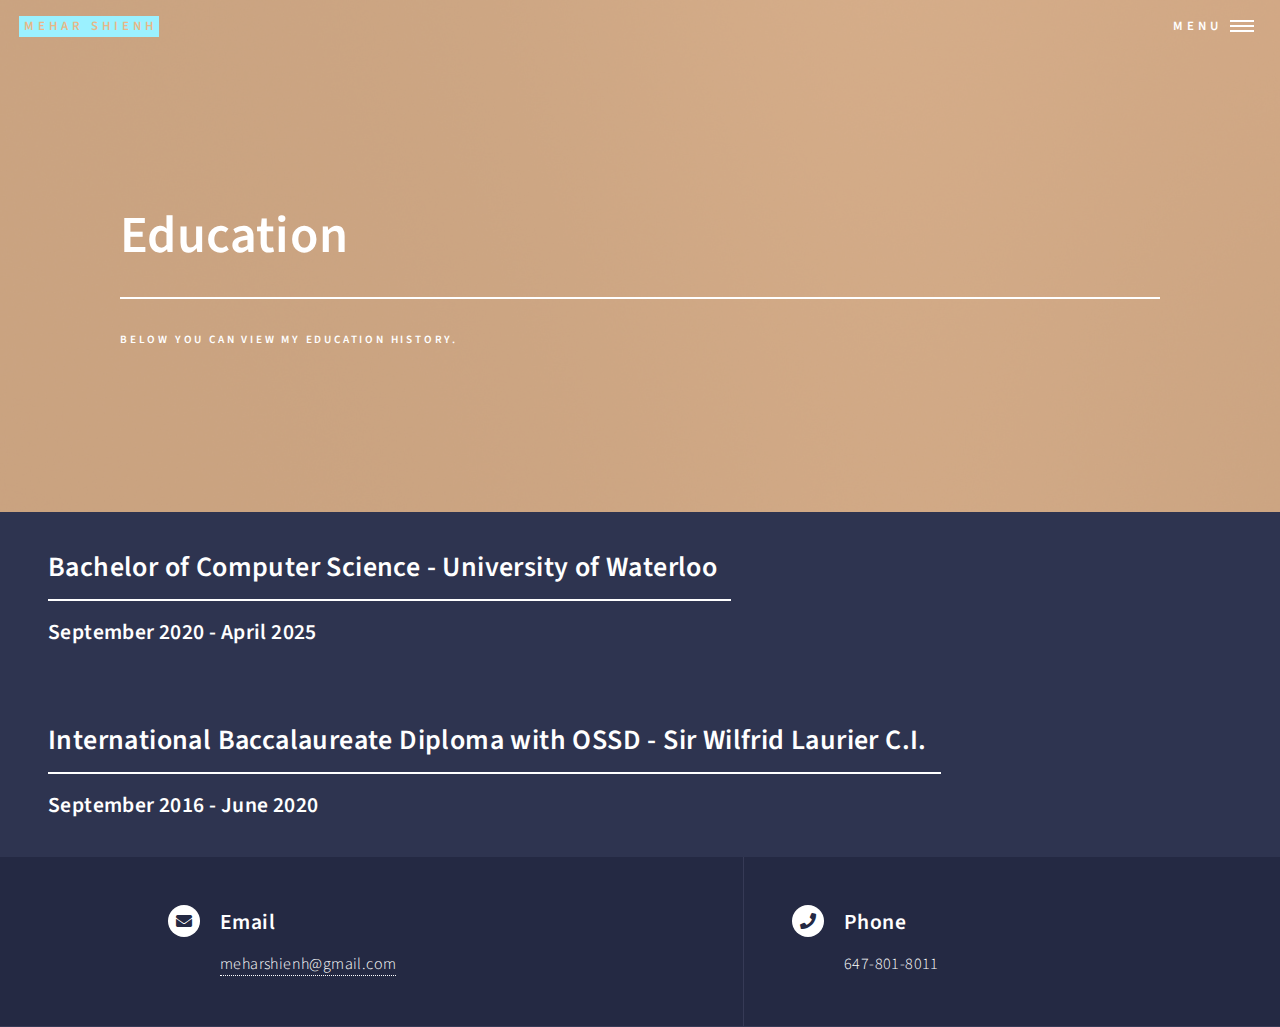
==== commit 23a0e7ac: "Format Update" ====
--- a/education.html
+++ b/education.html
@@ -109,14 +109,6 @@
 			</div>
 		</section>
 
-		<!-- Footer -->
-		<footer id="footer">
-			<div class="inner">
-				<ul class="copyright">
-					<li>Design: <a href="https://html5up.net">HTML5 UP</a></li>
-				</ul>
-			</div>
-		</footer>
 			</div>
 
 		<!-- Scripts -->
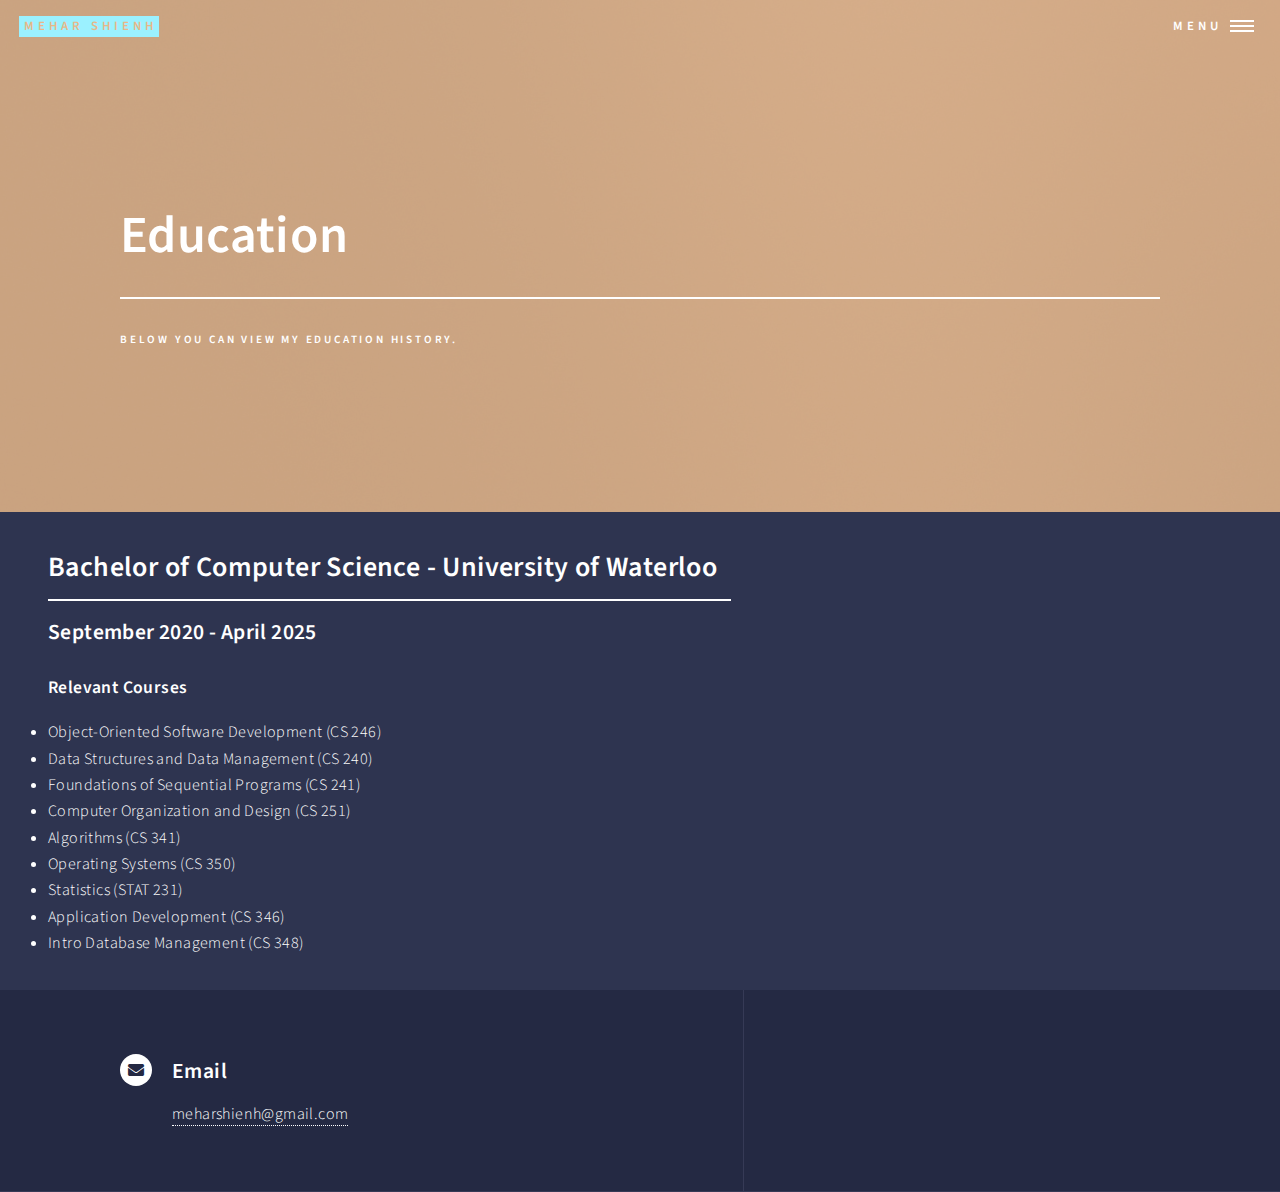
==== commit 029eea46: "Summer 2023 updates" ====
--- a/education.html
+++ b/education.html
@@ -1,124 +1,109 @@
-<!DOCTYPE HTML>
+<!DOCTYPE html>
 <!--
 	Forty by HTML5 UP
 	html5up.net | @ajlkn
 	Free for personal and commercial use under the CCA 3.0 license (html5up.net/license)
 -->
 <html>
-	<head>
-		<title>Education</title>
-		<meta charset="utf-8" />
-		<meta name="viewport" content="width=device-width, initial-scale=1, user-scalable=no" />
-		<link rel="stylesheet" href="assets/css/main.css" />
-		<noscript><link rel="stylesheet" href="assets/css/noscript.css" /></noscript>
-	</head>
-	<body class="is-preload">
+  <head>
+    <title>Education</title>
+    <meta charset="utf-8" />
+    <meta
+      name="viewport"
+      content="width=device-width, initial-scale=1, user-scalable=no"
+    />
+    <link rel="stylesheet" href="assets/css/main.css" />
+    <noscript
+      ><link rel="stylesheet" href="assets/css/noscript.css"
+    /></noscript>
+  </head>
+  <body class="is-preload">
+    <!-- Wrapper -->
+    <div id="wrapper">
+      <!-- Header -->
+      <!-- Note: The "styleN" class below should match that of the banner element. -->
+      <header id="header" class="alt style4">
+        <a href="index.html" class="logo"><strong>Mehar Shienh</strong></a>
+        <nav>
+          <a href="#menu">Menu</a>
+        </nav>
+      </header>
 
-		<!-- Wrapper -->
-			<div id="wrapper">
+      <!-- Menu -->
+      <nav id="menu">
+        <ul class="links">
+          <li><a href="index.html">Home</a></li>
+          <li><a href="skills.html">Skills</a></li>
+          <li><a href="projects.html">Projects</a></li>
+          <li><a href="experience.html">Experience</a></li>
+          <li><a href="education.html">Education</a></li>
+        </ul>
+      </nav>
 
-				<!-- Header -->
-				<!-- Note: The "styleN" class below should match that of the banner element. -->
-					<header id="header" class="alt style4">
-						<a href="index.html" class="logo"><strong>Mehar Shienh</strong></a>
-						<nav>
-							<a href="#menu">Menu</a>
-						</nav>
-					</header>
+      <!-- Banner -->
+      <!-- Note: The "styleN" class below should match that of the header element. -->
+      <section id="banner" class="style4">
+        <div class="inner">
+          <span class="image">
+            <img src="images/pic07.jpg" alt="" />
+          </span>
+          <header class="major">
+            <h1>Education</h1>
+          </header>
+          <div class="content">
+            <p>Below you can view my education history.</p>
+          </div>
+        </div>
+      </section>
 
-				<!-- Menu -->
-                <nav id="menu">
-                    <ul class="links">
-                        <li><a href="index.html">Home</a></li>
-                        <li><a href="skills.html">Skills</a></li>
-                        <li><a href="projects.html">Projects</a></li>
-                        <li><a href="experience.html">Experience</a></li>
-                        <li><a href="education.html">Education</a></li>
-                    </ul>
-                </nav>
+      <!-- Main -->
+      <div id="main">
+        <!-- Two -->
+        <section id="two" class="spotlights">
+          <section>
+            <div class="content">
+              <div class="inner">
+                <header class="major">
+                  <h2>Bachelor of Computer Science - University of Waterloo</h2>
+                  <h3>September 2020 - April 2025</h3>
+                  <h4>Relevant Courses</h4>
+                  <li>Object-Oriented Software Development (CS 246)</li>
+                  <li>Data Structures and Data Management (CS 240)</li>
+                  <li>Foundations of Sequential Programs (CS 241)</li>
+                  <li>Computer Organization and Design (CS 251)</li>
+                  <li>Algorithms (CS 341)</li>
+                  <li>Operating Systems (CS 350)</li>
+                  <li>Statistics (STAT 231)</li>
+                  <li>Application Development (CS 346)</li>
+                  <li>Intro Database Management (CS 348)</li>
+                </header>
+              </div>
+            </div>
+          </section>
+          <section></section>
+        </section>
+      </div>
+      <!-- Contact -->
+      <section id="contact">
+        <div class="inner">
+          <section>
+            <div class="contact-method">
+              <span class="icon solid alt fa-envelope"></span>
+              <h3>Email</h3>
+              <a href="mailto: meharshienh@gmail.com">meharshienh@gmail.com</a>
+            </div>
+          </section>
+        </div>
+      </section>
+    </div>
 
-				<!-- Banner -->
-				<!-- Note: The "styleN" class below should match that of the header element. -->
-					<section id="banner" class="style4">
-						<div class="inner">
-							<span class="image">
-								<img src="images/pic07.jpg" alt="" />
-							</span>
-							<header class="major">
-								<h1>Education</h1>
-							</header>
-							<div class="content">
-								<p>Below you can view my education history.</p>
-							</div>
-						</div>
-					</section>
-
-				<!-- Main -->
-					<div id="main">
-
-						    <!-- Two -->
-							<section id="two" class="spotlights">
-                                <section>
-									<div class="content">
-										<div class="inner">
-											<header class="major">
-												<h2>Bachelor of Computer Science - University of Waterloo</h2>
-                                                <h3>September 2020 - April 2025</h3>
-											</header>
-										</div>
-									</div>
-								</section>
-								<section>
-									
-								</section>
-								<section>
-									<div class="content">
-										<div class="inner">
-											<header class="major">
-												<h2>International Baccalaureate Diploma with OSSD - Sir Wilfrid Laurier C.I.</h2>
-                                                <h3>September 2016 - June 2020</h3>
-											</header>
-										</div>
-									</div>
-								</section>
-								
-							    </section>
-
-					</div>
-        <!-- Contact -->
-		<section id="contact">
-			<div class="inner">
-				<section class="split">
-					<section>
-						<div class="contact-method">
-							<span class="icon solid alt fa-envelope"></span>
-							<h3>Email</h3>
-							<a href="mailto: meharshienh@gmail.com">meharshienh@gmail.com</a>
-						</div>
-					</section>
-				</section>
-				<section class="split">
-					<section>
-						<div class="contact-method">
-							<span class="icon solid alt fa-phone"></span>
-							<h3>Phone</h3>
-							<span>647-801-8011</span>
-						</div>
-					</section>
-				</section>
-			</div>
-		</section>
-
-			</div>
-
-		<!-- Scripts -->
-			<script src="assets/js/jquery.min.js"></script>
-			<script src="assets/js/jquery.scrolly.min.js"></script>
-			<script src="assets/js/jquery.scrollex.min.js"></script>
-			<script src="assets/js/browser.min.js"></script>
-			<script src="assets/js/breakpoints.min.js"></script>
-			<script src="assets/js/util.js"></script>
-			<script src="assets/js/main.js"></script>
-
-	</body>
-</html>+    <!-- Scripts -->
+    <script src="assets/js/jquery.min.js"></script>
+    <script src="assets/js/jquery.scrolly.min.js"></script>
+    <script src="assets/js/jquery.scrollex.min.js"></script>
+    <script src="assets/js/browser.min.js"></script>
+    <script src="assets/js/breakpoints.min.js"></script>
+    <script src="assets/js/util.js"></script>
+    <script src="assets/js/main.js"></script>
+  </body>
+</html>
